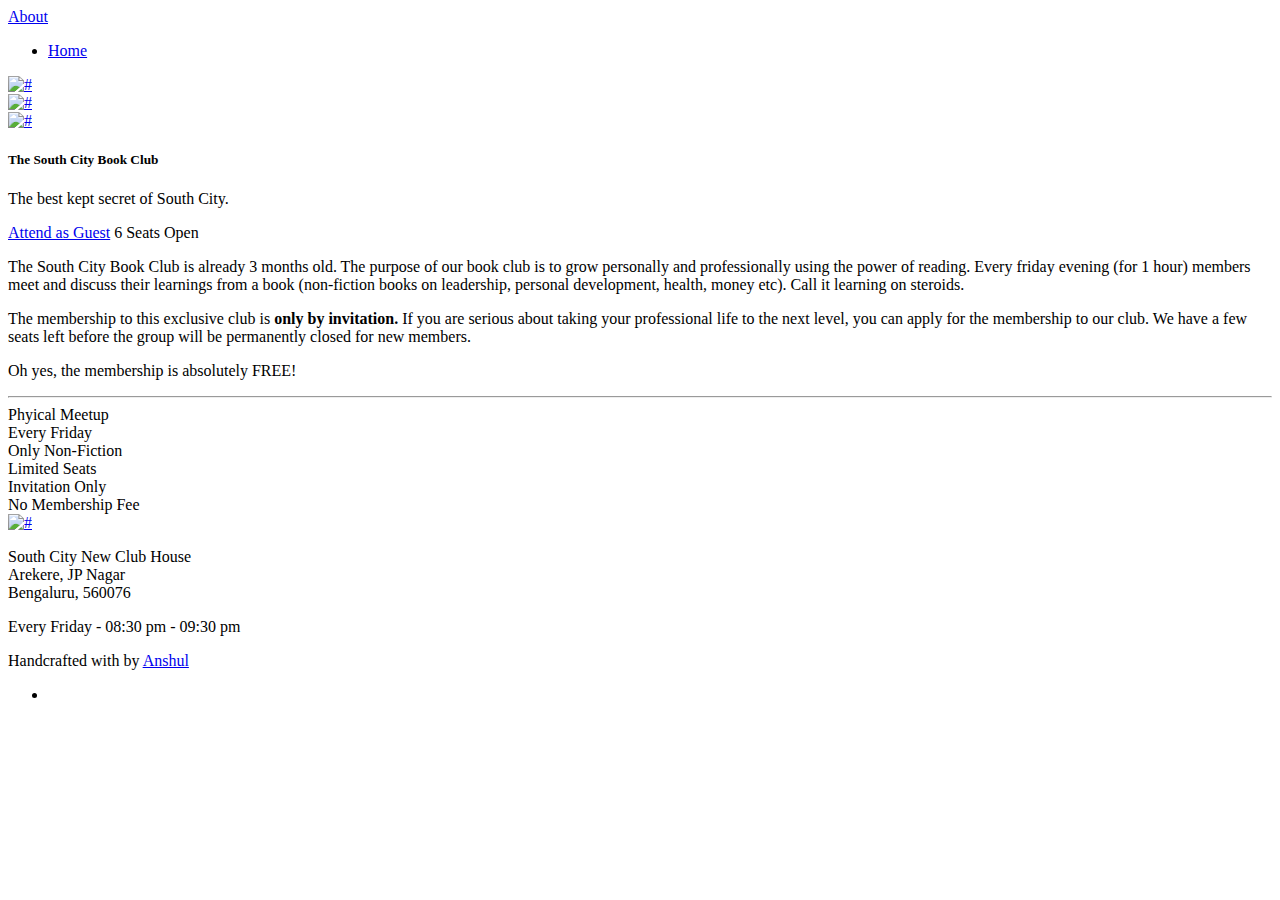
==== about.html @ a71e80b4 "added google form for guests" ====
<!DOCTYPE html>
<html lang="en">

<head>
    <!-- Required meta tags -->
    <meta charset="utf-8">
    <meta http-equiv="X-UA-Compatible" content="IE=edge">
    <meta name="viewport" content="width=device-width, initial-scale=1, shrink-to-fit=no">
    <meta name="author" content="Colorlib">
    <meta name="description" content="#">
    <meta name="keywords" content="#">
    <!-- Favicons -->
    <link rel="shortcut icon" href="#">
    <!-- Page Title -->
    <title>About South City Book Club</title>
    <!-- Bootstrap CSS -->
    <link rel="stylesheet" href="css/bootstrap.min.css">
    <!-- Google Fonts -->
    <link href="https://fonts.googleapis.com/css?family=Roboto:300,400,400i,500,700,900" rel="stylesheet">
    <!-- Simple line Icon -->
    <link rel="stylesheet" href="css/simple-line-icons.css">
    <!-- Themify Icon -->
    <link rel="stylesheet" href="css/themify-icons.css">
    <!-- Hover Effects -->
    <link rel="stylesheet" href="css/set1.css">
    <!-- Swipper Slider -->
    <link rel="stylesheet" href="css/swiper.min.css">
    <!-- Magnific Popup CSS -->
    <link rel="stylesheet" href="css/magnific-popup.css">
    <!-- Main CSS -->
    <link rel="stylesheet" href="css/style.css">

    <!-- favicon -->
    <link rel="icon" href="images/favicon.png" sizes="32x32">
	<link rel="icon" href="images/favicon.png" sizes="192x192">	
	<link rel="apple-touch-icon-precomposed" href="images/favicon.png">
	<meta name="msapplication-TileImage" content="images/favicon.pngg">
</head>

<body>
    <!--============================= HEADER =============================-->
    <div class="dark-bg sticky-top">
        <div class="container-fluid">
            <div class="row">
                <div class="col-md-12">
                    <nav class="navbar navbar-expand-lg navbar-light">
                        <a class="navbar-brand" href="index.html">About</a>
                        <!--<button class="navbar-toggler" type="button" data-toggle="collapse" data-target="#navbarNavDropdown" aria-controls="navbarNavDropdown" aria-expanded="false" aria-label="Toggle navigation">
              <span class="icon-menu"></span>
            </button>-->
                        <div class="collapse navbar-collapse justify-content-end" id="navbarNavDropdown">
                            <ul class="navbar-nav">
                                <!--<li class="nav-item dropdown">
                                    <a class="nav-link" href="#" id="navbarDropdownMenuLink" data-toggle="dropdown" aria-haspopup="true" aria-expanded="false">
                   Explore
                   <span class="icon-arrow-down"></span>
                 </a>
                                    <div class="dropdown-menu" aria-labelledby="navbarDropdownMenuLink">
                                        <a class="dropdown-item" href="#">Action</a>
                                        <a class="dropdown-item" href="#">Another action</a>
                                        <a class="dropdown-item" href="#">Something else here</a>
                                    </div>
                                </li>
                                <li class="nav-item dropdown">
                                    <a class="nav-link" href="#" id="navbarDropdownMenuLink1" data-toggle="dropdown" aria-haspopup="true" aria-expanded="false">
                  Listing
                  <span class="icon-arrow-down"></span>
                </a>
                                    <div class="dropdown-menu" aria-labelledby="navbarDropdownMenuLink">
                                        <a class="dropdown-item" href="#">Action</a>
                                        <a class="dropdown-item" href="#">Another action</a>
                                        <a class="dropdown-item" href="#">Something else here</a>
                                    </div>
                                </li>
                                <li class="nav-item dropdown">
                                    <a class="nav-link" href="#" id="navbarDropdownMenuLink2" data-toggle="dropdown" aria-haspopup="true" aria-expanded="false">
                  Pages
                  <span class="icon-arrow-down"></span>
                </a>
                                    <div class="dropdown-menu" aria-labelledby="navbarDropdownMenuLink">
                                        <a class="dropdown-item" href="#">Action</a>
                                        <a class="dropdown-item" href="#">Another action</a>
                                        <a class="dropdown-item" href="#">Something else here</a>
                                    </div>
                                </li>-->
                                <li class="nav-item active">
                                    <a class="nav-link" href="/">Home</a>
                                </li>
                                <!--<li class="nav-item">
                                    <a class="nav-link" href="#">Blog</a>
                                </li>
                                <li><a href="#" class="btn btn-outline-light top-btn"><span class="ti-plus"></span> Add Listing</a></li>-->
                            </ul>
                        </div>
                    </nav>
                </div>
            </div>
        </div>
    </div>
    <!--//END HEADER -->
    <!--============================= BOOKING =============================-->
    <div>
        <!-- Swiper -->
        <div class="swiper-container">
            <div class="swiper-wrapper">

                <div class="swiper-slide">
                    <a href="images/reserve-slide2-new.jpg" class="grid image-link">
                        <img src="images/reserve-slide2-new.jpg" class="img-fluid" alt="#">
                    </a>
                </div>
                <div class="swiper-slide">
                    <a href="images/reserve-slide1-new.jpg" class="grid image-link">
                        <img src="images/reserve-slide1-new.jpg" class="img-fluid" alt="#">
                    </a>
                </div>
                <div class="swiper-slide">
                    <a href="images/reserve-slide3-new.jpg" class="grid image-link">
                        <img src="images/reserve-slide3-new.jpg" class="img-fluid" alt="#">
                    </a>
                </div>
                <!--<div class="swiper-slide">
                    <a href="images/reserve-slide1-new.jpg" class="grid image-link">
                        <img src="images/reserve-slide1-new.jpg" class="img-fluid" alt="#">
                    </a>
                </div>
                <div class="swiper-slide">
                    <a href="images/reserve-slide2-new.jpg" class="grid image-link">
                        <img src="images/reserve-slide2-new.jpg" class="img-fluid" alt="#">
                    </a>
                </div>
                <div class="swiper-slide">
                    <a href="images/reserve-slide3-new.jpg" class="grid image-link">
                        <img src="images/reserve-slide3-new.jpg" class="img-fluid" alt="#">
                    </a>
                </div>-->
            </div>
            <!-- Add Pagination -->
            <!--<div class="swiper-pagination swiper-pagination-white"></div>-->
            <!-- Add Arrows -->
            <!--<div class="swiper-button-next swiper-button-white"></div>
            <div class="swiper-button-prev swiper-button-white"></div>-->
        </div>
    </div>
    <!--//END BOOKING -->
    <!--============================= RESERVE A SEAT =============================-->
    <section class="reserve-block">
        <div class="container">
            <div class="row">
                <div class="col-md-6">
                    <h5>The South City Book Club</h5>
                    <!--<p><span>$$$</span>$$</p>-->
                    <p class="reserve-description">The best kept secret of South City.</p>
                </div>
                <div class="col-md-6">
                    <div class="reserve-seat-block">
                        <!--<div class="reserve-rating">
                            <span>6 Seats Open</span>
                        </div>-->
                        <div class="review-btn">
                            <a href="https://goo.gl/forms/2Fnj7Vsrr6wglNco2" target="_blank" class="btn btn-outline-danger">Attend as Guest</a>
                            <span>6 Seats Open</span>
                        </div>
                        <!--<div class="reserve-btn">
                            <div class="featured-btn-wrap">
                                <a href="#" class="btn btn-danger">RESERVE A SEAT</a>
                            </div>
                        </div>-->
                    </div>
                </div>
            </div>
        </div>
    </section>
    <!--//END RESERVE A SEAT -->
    <!--============================= BOOKING DETAILS =============================-->
    <section class="light-bg booking-details_wrap">
        <div class="container">
            <div class="row">
                <div class="col-md-8 responsive-wrap">
                    <div class="booking-checkbox_wrap">
                        <div class="booking-checkbox">
                            <p>The South City Book Club is already 3 months old. The purpose of our book club is to grow personally and professionally using the power of reading. Every friday evening  (for 1 hour) members meet and discuss their learnings from a book (non-fiction books on leadership, personal development, health, money etc). Call it learning on steroids.</p>
                            <p>The membership to this exclusive club is <strong>only by invitation.</strong> If you are serious about taking your professional life to the next level, you can apply for the membership to our club. We have a few seats left before the group will be permanently closed for new members.</p>
                            <p>Oh yes, the membership is absolutely FREE!</p>
                            <hr>
                        </div>
                        <div class="row">
                            <div class="col-md-4">
                                <label class="custom-checkbox">
                        <span class="ti-check-box"></span>
                        <span class="custom-control-description">Phyical Meetup</span>
                      </label> </div>
                            <div class="col-md-4">
                                <label class="custom-checkbox">
                       <span class="ti-check-box"></span>
                       <span class="custom-control-description">Every Friday</span>
                     </label>
                            </div>
                            <div class="col-md-4">
                                <label class="custom-checkbox">
                     <span class="ti-check-box"></span>
                     <span class="custom-control-description">Only Non-Fiction  </span>
                   </label> </div>
                            <div class="col-md-4">
                                <label class="custom-checkbox">
                    <span class="ti-check-box"></span>
                    <span class="custom-control-description">Limited Seats</span>
                  </label>
                            </div>
                            <div class="col-md-4">
                                <label class="custom-checkbox">
                   <span class="ti-check-box"></span>
                   <span class="custom-control-description">Invitation Only</span>
                 </label> </div>
                            <div class="col-md-4">
                                <label class="custom-checkbox">
                  <span class="ti-check-box"></span>
                  <span class="custom-control-description">No Membership Fee</span>
                </label>
                            </div>
                        </div>
                    </div>
                    <!--<div class="booking-checkbox_wrap mt-4">
                        <h5>34 Reviews</h5>
                        <hr>
                        <div class="customer-review_wrap">
                            <div class="customer-img">
                                <img src="images/customer-img1.jpg" class="img-fluid" alt="#">
                                <p>Amanda G</p>
                                <span>35 Reviews</span>
                            </div>
                            <div class="customer-content-wrap">
                                <div class="customer-content">
                                    <div class="customer-review">
                                        <h6>Best noodles in the Newyork city</h6>
                                        <span></span>
                                        <span></span>
                                        <span></span>
                                        <span></span>
                                        <span class="round-icon-blank"></span>
                                        <p>Reviewed 2 days ago</p>
                                    </div>
                                    <div class="customer-rating">8.0</div>
                                </div>
                                <p class="customer-text">I love the noodles here but it is so rare that I get to come here. Tasty Hand-Pulled Noodles is the best type of whole in the wall restaurant. The staff are really nice, and you should be seated quickly. I usually get the
                                    hand pulled noodles in a soup. House Special #1 is amazing and the lamb noodles are also great. If you want your noodles a little chewier, get the knife cut noodles, which are also amazing. Their dumplings are great
                                    dipped in their chili sauce.
                                </p>
                                <p class="customer-text">I love how you can see into the kitchen and watch them make the noodles and you can definitely tell that this is a family run establishment. The prices are are great with one dish maybe being $9. You just have to remember
                                    to bring cash.
                                </p>
                                <ul>
                                    <li><img src="images/review-img1.jpg" class="img-fluid" alt="#"></li>
                                    <li><img src="images/review-img2.jpg" class="img-fluid" alt="#"></li>
                                    <li><img src="images/review-img3.jpg" class="img-fluid" alt="#"></li>
                                </ul>
                                <span>28 people marked this review as helpful</span>
                                <a href="#"><span class="icon-like"></span>Helpful</a>
                            </div>
                        </div>
                        <hr>
                        <div class="customer-review_wrap">
                            <div class="customer-img">
                                <img src="images/customer-img2.jpg" class="img-fluid" alt="#">
                                <p>Kevin W</p>
                                <span>17 Reviews</span>
                            </div>
                            <div class="customer-content-wrap">
                                <div class="customer-content">
                                    <div class="customer-review">
                                        <h6>A hole-in-the-wall old school shop.</h6>
                                        <span class="customer-rating-red"></span>
                                        <span class="round-icon-blank"></span>
                                        <span class="round-icon-blank"></span>
                                        <span class="round-icon-blank"></span>
                                        <span class="round-icon-blank"></span>
                                        <p>Reviewed 3 months ago</p>
                                    </div>
                                    <div class="customer-rating customer-rating-red">2.0</div>
                                </div>
                                <p class="customer-text">The dumplings were so greasy...the pan-fried shrimp noodles were the same. So much oil and grease it was difficult to eat. The shrimp noodles only come with 3 shrimp (luckily the dish itself is cheap) </p>
                                <p class="customer-text">The beef noodle soup was okay. I added black vinegar into the broth to give it some extra flavor. The soup has bok choy which I liked - it's a nice textural element. The shop itself is really unclean (which is the case
                                    in many restaurants in Chinatown) They don't wipe down the tables after customers have eaten. If you peak into the kitchen many of their supplies are on the ground which is unsettling... </p>
                                <span>10 people marked this review as helpful</span>
                                <a href="#"><span class="icon-like"></span>Helpful</a>
                            </div>
                        </div>
                    </div>-->
                </div>
                <div class="col-md-4 responsive-wrap">
                    <div class="contact-info">
                        <a href="https://goo.gl/maps/PMgw1VhuLan" target="_blank"><img src="images/map-2.png" class="img-fluid" alt="#"></a>
                        <div class="address">
                            <span class="icon-location-pin"></span>
                            <p>South City New Club House<br> Arekere, JP Nagar<br> Bengaluru, 560076</p>
                        </div>
                        <!--<div class="address">
                            <span class="icon-screen-smartphone"></span>
                            <p> +44 20 7336 8898</p>
                        </div>
                        <div class="address">
                            <span class="icon-link"></span>
                            <p>https://burgerandlobster.com</p>
                        </div>-->
                        <div class="address">
                            <span class="icon-clock"></span>
                            <p>Every Friday - 08:30 pm - 09:30 pm <br>
                                <!--<span class="open-now">OPEN NOW</span></p>-->
                        </div>
                        <!--<a href="#" class="btn btn-outline-danger btn-contact">SEND A MESSAGE</a>-->
                    </div>
                    <!--<div class="follow">
                        <div class="follow-img">
                            <img src="images/follow-img.jpg" class="img-fluid" alt="#">
                            <h6>Christine Evans</h6>
                            <span>New York</span>
                        </div>
                        <ul class="social-counts">
                            <li>
                                <h6>26</h6>
                                <span>Listings</span>
                            </li>
                            <li>
                                <h6>326</h6>
                                <span>Followers</span>
                            </li>
                            <li>
                                <h6>12</h6>
                                <span>Followers</span>
                            </li>
                        </ul>
                        <a href="#">FOLLOW</a>
                    </div>-->
                </div>
            </div>
        </div>
    </section>
    <!--//END BOOKING DETAILS -->
    <!--============================= FOOTER =============================-->
    <footer class="main-block dark-bg">
        <div class="container">
            <div class="row">
                <div class="col-md-12">
                    <div class="copyright">
                        <!-- Link back to Colorlib can't be removed. Template is licensed under CC BY 3.0. -->
                        <!--<p>Copyright &copy; 2018 Listing. All rights reserved | This template is made with <i class="ti-heart" aria-hidden="true"></i> by <a href="https://colorlib.com" target="_blank">Colorlib</a></p>-->
                        <p>Handcrafted with <i class="ti-heart" style="color: #FF0063;" aria-hidden="true"></i> by <a href="https://www.linkedin.com/in/anshulkhare/" target="_blank">Anshul</a></p>
                        <!-- Link back to Colorlib can't be removed. Template is licensed under CC BY 3.0. -->
                        <ul>
                            <!--<li><a href="#"><span class="ti-facebook"></span></a></li>-->
                            <li><a href="https://twitter.com/anshul81"><span class="ti-twitter-alt"></span></a></li>
                            <!--<li><a href="#"><span class="ti-instagram"></span></a></li>-->
                        </ul>
                    </div>
                </div>
            </div>
        </div>
    </footer>
    <!--//END FOOTER -->




    <!-- jQuery, Bootstrap JS. -->
    <!-- jQuery first, then Popper.js, then Bootstrap JS -->
    <script src="js/jquery-3.2.1.min.js"></script>
    <script src="js/popper.min.js"></script>
    <script src="js/bootstrap.min.js"></script>
    <!-- Magnific popup JS -->
    <script src="js/jquery.magnific-popup.js"></script>
    <!-- Swipper Slider JS -->
    <script src="js/swiper.min.js"></script>
    <script>
        var swiper = new Swiper('.swiper-container', {
            slidesPerView: 3,
            slidesPerGroup: 3,
            loop: true,
            loopFillGroupWithBlank: true,
            pagination: {
                el: '.swiper-pagination',
                clickable: true,
            },
            navigation: {
                nextEl: '.swiper-button-next',
                prevEl: '.swiper-button-prev',
            },
        });
    </script>
    <script>
        if ($('.image-link').length) {
            $('.image-link').magnificPopup({
                type: 'image',
                gallery: {
                    enabled: true
                }
            });
        }
        if ($('.image-link2').length) {
            $('.image-link2').magnificPopup({
                type: 'image',
                gallery: {
                    enabled: true
                }
            });
        }
    </script>
</body>

</html>
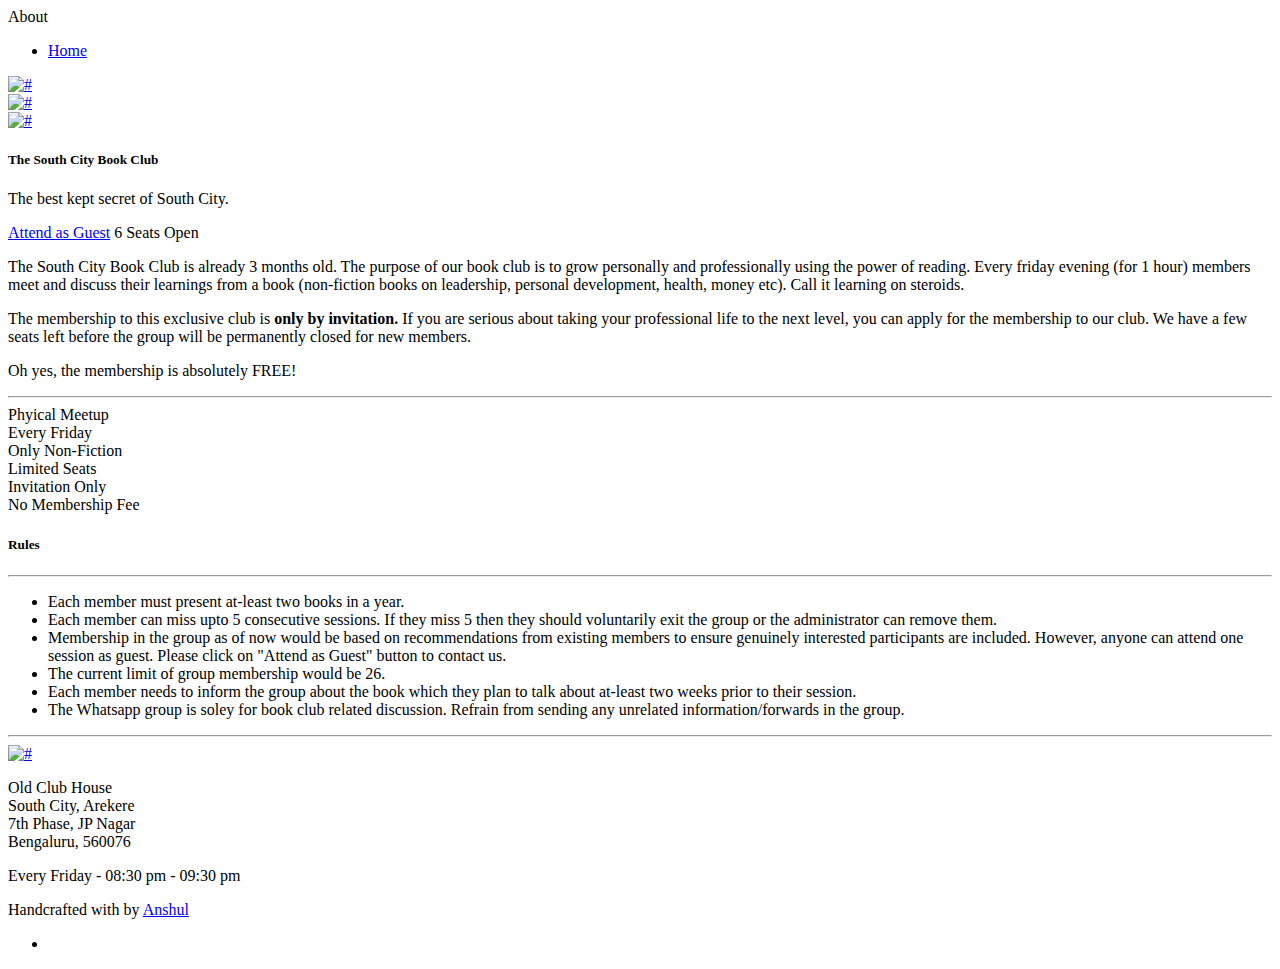
==== commit 1239c795: "added rules" ====
--- a/about.html
+++ b/about.html
@@ -44,7 +44,7 @@
             <div class="row">
                 <div class="col-md-12">
                     <nav class="navbar navbar-expand-lg navbar-light">
-                        <a class="navbar-brand" href="index.html">About</a>
+                        About
                         <!--<button class="navbar-toggler" type="button" data-toggle="collapse" data-target="#navbarNavDropdown" aria-controls="navbarNavDropdown" aria-expanded="false" aria-label="Toggle navigation">
               <span class="icon-menu"></span>
             </button>-->
@@ -83,7 +83,7 @@
                                         <a class="dropdown-item" href="#">Something else here</a>
                                     </div>
                                 </li>-->
-                                <li class="nav-item active">
+                                <li class="nav-item">
                                     <a class="nav-link" href="/">Home</a>
                                 </li>
                                 <!--<li class="nav-item">
@@ -199,7 +199,7 @@
                             <div class="col-md-4">
                                 <label class="custom-checkbox">
                      <span class="ti-check-box"></span>
-                     <span class="custom-control-description">Only Non-Fiction  </span>
+                     <span class="custom-control-description">Only Non-Fiction</span>
                    </label> </div>
                             <div class="col-md-4">
                                 <label class="custom-checkbox">
@@ -220,6 +220,36 @@
                             </div>
                         </div>
                     </div>
+
+<div class="booking-checkbox_wrap">
+                        <h5>Rules</h5>
+                        <hr>
+                        <div class="booking-checkbox">
+                            <ul>
+                                <li>
+                                    Each member must present at-least two books in a year.
+                                </li>
+                                <li>
+                                    Each member can miss upto 5 consecutive sessions. If they miss 5 then they should voluntarily exit the group or the administrator can remove them.
+                                </li>
+                                <li>
+                                    Membership in the group as of now would be based on recommendations from existing members to ensure genuinely interested participants are included. However, anyone can attend one session as guest. Please click on "Attend as Guest" button to contact us.
+                                </li>
+                                <li>
+                                    The current limit of group membership would be 26.
+                                </li>
+                                <li>
+                                    Each member needs to inform the group about the book which they plan to talk about at-least two weeks prior to their session.
+                                </li>
+                                <li>
+                                    The Whatsapp group is soley for book club related discussion. Refrain from sending any unrelated information/forwards in the group.
+                                </li>                                
+                            </ul>
+                            
+                            <hr>
+                        </div>                        
+                    </div>
+
                     <!--<div class="booking-checkbox_wrap mt-4">
                         <h5>34 Reviews</h5>
                         <hr>
@@ -286,13 +316,14 @@
                             </div>
                         </div>
                     </div>-->
+                    
                 </div>
                 <div class="col-md-4 responsive-wrap">
                     <div class="contact-info">
                         <a href="https://goo.gl/maps/PMgw1VhuLan" target="_blank"><img src="images/map-2.png" class="img-fluid" alt="#"></a>
                         <div class="address">
                             <span class="icon-location-pin"></span>
-                            <p>South City New Club House<br> Arekere, JP Nagar<br> Bengaluru, 560076</p>
+                            <p>Old Club House<br> South City, Arekere<br>7th Phase, JP Nagar<br> Bengaluru, 560076</p>
                         </div>
                         <!--<div class="address">
                             <span class="icon-screen-smartphone"></span>
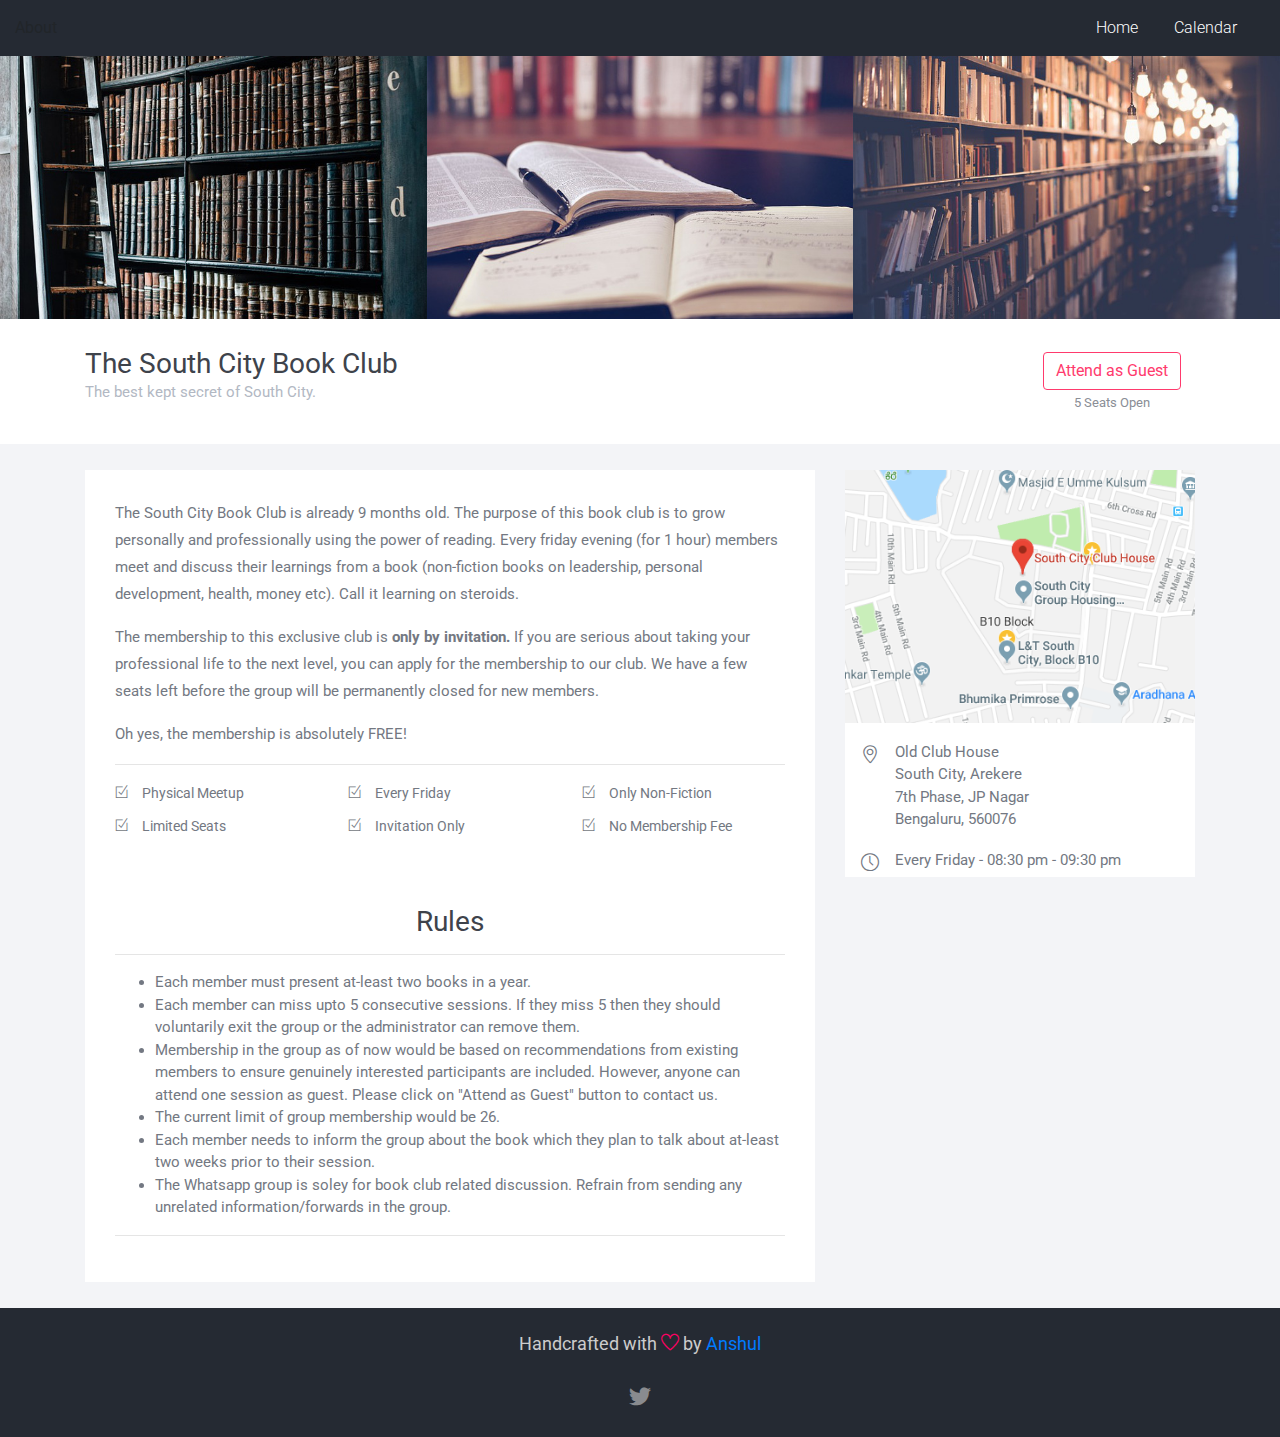
==== commit 877ee430: "Merge branch 'gh-pages'" ====
--- a/about.html
+++ b/about.html
@@ -7,8 +7,8 @@
     <meta http-equiv="X-UA-Compatible" content="IE=edge">
     <meta name="viewport" content="width=device-width, initial-scale=1, shrink-to-fit=no">
     <meta name="author" content="Colorlib">
-    <meta name="description" content="#">
-    <meta name="keywords" content="#">
+    <meta name="description" content="An exclusive book club aimed to grow personally and professionally using the power of reading. Every week the members meet for 1 hour to discuss their learnings from a book (non-fiction).">
+    <meta name="keywords" content="book club, south city, Bangalore, learning">
     <!-- Favicons -->
     <link rel="shortcut icon" href="#">
     <!-- Page Title -->
@@ -86,6 +86,9 @@
                                 <li class="nav-item">
                                     <a class="nav-link" href="/">Home</a>
                                 </li>
+                                <li class="nav-item">
+                                    <a class="nav-link" href="/calendar.html">Calendar</a>
+                                </li>
                                 <!--<li class="nav-item">
                                     <a class="nav-link" href="#">Blog</a>
                                 </li>
@@ -158,8 +161,8 @@
                             <span>6 Seats Open</span>
                         </div>-->
                         <div class="review-btn">
-                            <a href="https://goo.gl/forms/2Fnj7Vsrr6wglNco2" target="_blank" class="btn btn-outline-danger">Attend as Guest</a>
-                            <span>6 Seats Open</span>
+                            <a href="http://bit.ly/30o1fxt" target="_blank" class="btn btn-outline-danger">Attend as Guest</a>
+                            <span>5 Seats Open</span>
                         </div>
                         <!--<div class="reserve-btn">
                             <div class="featured-btn-wrap">
@@ -179,7 +182,7 @@
                 <div class="col-md-8 responsive-wrap">
                     <div class="booking-checkbox_wrap">
                         <div class="booking-checkbox">
-                            <p>The South City Book Club is already 3 months old. The purpose of our book club is to grow personally and professionally using the power of reading. Every friday evening  (for 1 hour) members meet and discuss their learnings from a book (non-fiction books on leadership, personal development, health, money etc). Call it learning on steroids.</p>
+                            <p>The South City Book Club is already 9 months old. The purpose of this book club is to grow personally and professionally using the power of reading. Every friday evening  (for 1 hour) members meet and discuss their learnings from a book (non-fiction books on leadership, personal development, health, money etc). Call it learning on steroids.</p>
                             <p>The membership to this exclusive club is <strong>only by invitation.</strong> If you are serious about taking your professional life to the next level, you can apply for the membership to our club. We have a few seats left before the group will be permanently closed for new members.</p>
                             <p>Oh yes, the membership is absolutely FREE!</p>
                             <hr>
@@ -188,7 +191,7 @@
                             <div class="col-md-4">
                                 <label class="custom-checkbox">
                         <span class="ti-check-box"></span>
-                        <span class="custom-control-description">Phyical Meetup</span>
+                        <span class="custom-control-description">Physical Meetup</span>
                       </label> </div>
                             <div class="col-md-4">
                                 <label class="custom-checkbox">
--- a/css/simple-line-icons.css
+++ b/css/simple-line-icons.css
@@ -0,0 +1,778 @@
+@font-face {
+  font-family: 'simple-line-icons';
+  src: url('../fonts/Simple-Line-Icons.eot?v=2.4.0');
+  src: url('../fonts/Simple-Line-Icons.eot?v=2.4.0#iefix') format('embedded-opentype'), url('../fonts/Simple-Line-Icons.woff2?v=2.4.0') format('woff2'), url('../fonts/Simple-Line-Icons.ttf?v=2.4.0') format('truetype'), url('../fonts/Simple-Line-Icons.woff?v=2.4.0') format('woff'), url('../fonts/Simple-Line-Icons.svg?v=2.4.0#simple-line-icons') format('svg');
+  font-weight: normal;
+  font-style: normal;
+}
+/*
+ Use the following CSS code if you want to have a class per icon.
+ Instead of a list of all class selectors, you can use the generic [class*="icon-"] selector, but it's slower:
+*/
+.icon-user,
+.icon-people,
+.icon-user-female,
+.icon-user-follow,
+.icon-user-following,
+.icon-user-unfollow,
+.icon-login,
+.icon-logout,
+.icon-emotsmile,
+.icon-phone,
+.icon-call-end,
+.icon-call-in,
+.icon-call-out,
+.icon-map,
+.icon-location-pin,
+.icon-direction,
+.icon-directions,
+.icon-compass,
+.icon-layers,
+.icon-menu,
+.icon-list,
+.icon-options-vertical,
+.icon-options,
+.icon-arrow-down,
+.icon-arrow-left,
+.icon-arrow-right,
+.icon-arrow-up,
+.icon-arrow-up-circle,
+.icon-arrow-left-circle,
+.icon-arrow-right-circle,
+.icon-arrow-down-circle,
+.icon-check,
+.icon-clock,
+.icon-plus,
+.icon-minus,
+.icon-close,
+.icon-event,
+.icon-exclamation,
+.icon-organization,
+.icon-trophy,
+.icon-screen-smartphone,
+.icon-screen-desktop,
+.icon-plane,
+.icon-notebook,
+.icon-mustache,
+.icon-mouse,
+.icon-magnet,
+.icon-energy,
+.icon-disc,
+.icon-cursor,
+.icon-cursor-move,
+.icon-crop,
+.icon-chemistry,
+.icon-speedometer,
+.icon-shield,
+.icon-screen-tablet,
+.icon-magic-wand,
+.icon-hourglass,
+.icon-graduation,
+.icon-ghost,
+.icon-game-controller,
+.icon-fire,
+.icon-eyeglass,
+.icon-envelope-open,
+.icon-envelope-letter,
+.icon-bell,
+.icon-badge,
+.icon-anchor,
+.icon-wallet,
+.icon-vector,
+.icon-speech,
+.icon-puzzle,
+.icon-printer,
+.icon-present,
+.icon-playlist,
+.icon-pin,
+.icon-picture,
+.icon-handbag,
+.icon-globe-alt,
+.icon-globe,
+.icon-folder-alt,
+.icon-folder,
+.icon-film,
+.icon-feed,
+.icon-drop,
+.icon-drawer,
+.icon-docs,
+.icon-doc,
+.icon-diamond,
+.icon-cup,
+.icon-calculator,
+.icon-bubbles,
+.icon-briefcase,
+.icon-book-open,
+.icon-basket-loaded,
+.icon-basket,
+.icon-bag,
+.icon-action-undo,
+.icon-action-redo,
+.icon-wrench,
+.icon-umbrella,
+.icon-trash,
+.icon-tag,
+.icon-support,
+.icon-frame,
+.icon-size-fullscreen,
+.icon-size-actual,
+.icon-shuffle,
+.icon-share-alt,
+.icon-share,
+.icon-rocket,
+.icon-question,
+.icon-pie-chart,
+.icon-pencil,
+.icon-note,
+.icon-loop,
+.icon-home,
+.icon-grid,
+.icon-graph,
+.icon-microphone,
+.icon-music-tone-alt,
+.icon-music-tone,
+.icon-earphones-alt,
+.icon-earphones,
+.icon-equalizer,
+.icon-like,
+.icon-dislike,
+.icon-control-start,
+.icon-control-rewind,
+.icon-control-play,
+.icon-control-pause,
+.icon-control-forward,
+.icon-control-end,
+.icon-volume-1,
+.icon-volume-2,
+.icon-volume-off,
+.icon-calendar,
+.icon-bulb,
+.icon-chart,
+.icon-ban,
+.icon-bubble,
+.icon-camrecorder,
+.icon-camera,
+.icon-cloud-download,
+.icon-cloud-upload,
+.icon-envelope,
+.icon-eye,
+.icon-flag,
+.icon-heart,
+.icon-info,
+.icon-key,
+.icon-link,
+.icon-lock,
+.icon-lock-open,
+.icon-magnifier,
+.icon-magnifier-add,
+.icon-magnifier-remove,
+.icon-paper-clip,
+.icon-paper-plane,
+.icon-power,
+.icon-refresh,
+.icon-reload,
+.icon-settings,
+.icon-star,
+.icon-symbol-female,
+.icon-symbol-male,
+.icon-target,
+.icon-credit-card,
+.icon-paypal,
+.icon-social-tumblr,
+.icon-social-twitter,
+.icon-social-facebook,
+.icon-social-instagram,
+.icon-social-linkedin,
+.icon-social-pinterest,
+.icon-social-github,
+.icon-social-google,
+.icon-social-reddit,
+.icon-social-skype,
+.icon-social-dribbble,
+.icon-social-behance,
+.icon-social-foursqare,
+.icon-social-soundcloud,
+.icon-social-spotify,
+.icon-social-stumbleupon,
+.icon-social-youtube,
+.icon-social-dropbox,
+.icon-social-vkontakte,
+.icon-social-steam {
+  font-family: 'simple-line-icons';
+  speak: none;
+  font-style: normal;
+  font-weight: normal;
+  font-variant: normal;
+  text-transform: none;
+  line-height: 1;
+  /* Better Font Rendering =========== */
+  -webkit-font-smoothing: antialiased;
+  -moz-osx-font-smoothing: grayscale;
+}
+.icon-user:before {
+  content: "\e005";
+}
+.icon-people:before {
+  content: "\e001";
+}
+.icon-user-female:before {
+  content: "\e000";
+}
+.icon-user-follow:before {
+  content: "\e002";
+}
+.icon-user-following:before {
+  content: "\e003";
+}
+.icon-user-unfollow:before {
+  content: "\e004";
+}
+.icon-login:before {
+  content: "\e066";
+}
+.icon-logout:before {
+  content: "\e065";
+}
+.icon-emotsmile:before {
+  content: "\e021";
+}
+.icon-phone:before {
+  content: "\e600";
+}
+.icon-call-end:before {
+  content: "\e048";
+}
+.icon-call-in:before {
+  content: "\e047";
+}
+.icon-call-out:before {
+  content: "\e046";
+}
+.icon-map:before {
+  content: "\e033";
+}
+.icon-location-pin:before {
+  content: "\e096";
+}
+.icon-direction:before {
+  content: "\e042";
+}
+.icon-directions:before {
+  content: "\e041";
+}
+.icon-compass:before {
+  content: "\e045";
+}
+.icon-layers:before {
+  content: "\e034";
+}
+.icon-menu:before {
+  content: "\e601";
+}
+.icon-list:before {
+  content: "\e067";
+}
+.icon-options-vertical:before {
+  content: "\e602";
+}
+.icon-options:before {
+  content: "\e603";
+}
+.icon-arrow-down:before {
+  content: "\e604";
+}
+.icon-arrow-left:before {
+  content: "\e605";
+}
+.icon-arrow-right:before {
+  content: "\e606";
+}
+.icon-arrow-up:before {
+  content: "\e607";
+}
+.icon-arrow-up-circle:before {
+  content: "\e078";
+}
+.icon-arrow-left-circle:before {
+  content: "\e07a";
+}
+.icon-arrow-right-circle:before {
+  content: "\e079";
+}
+.icon-arrow-down-circle:before {
+  content: "\e07b";
+}
+.icon-check:before {
+  content: "\e080";
+}
+.icon-clock:before {
+  content: "\e081";
+}
+.icon-plus:before {
+  content: "\e095";
+}
+.icon-minus:before {
+  content: "\e615";
+}
+.icon-close:before {
+  content: "\e082";
+}
+.icon-event:before {
+  content: "\e619";
+}
+.icon-exclamation:before {
+  content: "\e617";
+}
+.icon-organization:before {
+  content: "\e616";
+}
+.icon-trophy:before {
+  content: "\e006";
+}
+.icon-screen-smartphone:before {
+  content: "\e010";
+}
+.icon-screen-desktop:before {
+  content: "\e011";
+}
+.icon-plane:before {
+  content: "\e012";
+}
+.icon-notebook:before {
+  content: "\e013";
+}
+.icon-mustache:before {
+  content: "\e014";
+}
+.icon-mouse:before {
+  content: "\e015";
+}
+.icon-magnet:before {
+  content: "\e016";
+}
+.icon-energy:before {
+  content: "\e020";
+}
+.icon-disc:before {
+  content: "\e022";
+}
+.icon-cursor:before {
+  content: "\e06e";
+}
+.icon-cursor-move:before {
+  content: "\e023";
+}
+.icon-crop:before {
+  content: "\e024";
+}
+.icon-chemistry:before {
+  content: "\e026";
+}
+.icon-speedometer:before {
+  content: "\e007";
+}
+.icon-shield:before {
+  content: "\e00e";
+}
+.icon-screen-tablet:before {
+  content: "\e00f";
+}
+.icon-magic-wand:before {
+  content: "\e017";
+}
+.icon-hourglass:before {
+  content: "\e018";
+}
+.icon-graduation:before {
+  content: "\e019";
+}
+.icon-ghost:before {
+  content: "\e01a";
+}
+.icon-game-controller:before {
+  content: "\e01b";
+}
+.icon-fire:before {
+  content: "\e01c";
+}
+.icon-eyeglass:before {
+  content: "\e01d";
+}
+.icon-envelope-open:before {
+  content: "\e01e";
+}
+.icon-envelope-letter:before {
+  content: "\e01f";
+}
+.icon-bell:before {
+  content: "\e027";
+}
+.icon-badge:before {
+  content: "\e028";
+}
+.icon-anchor:before {
+  content: "\e029";
+}
+.icon-wallet:before {
+  content: "\e02a";
+}
+.icon-vector:before {
+  content: "\e02b";
+}
+.icon-speech:before {
+  content: "\e02c";
+}
+.icon-puzzle:before {
+  content: "\e02d";
+}
+.icon-printer:before {
+  content: "\e02e";
+}
+.icon-present:before {
+  content: "\e02f";
+}
+.icon-playlist:before {
+  content: "\e030";
+}
+.icon-pin:before {
+  content: "\e031";
+}
+.icon-picture:before {
+  content: "\e032";
+}
+.icon-handbag:before {
+  content: "\e035";
+}
+.icon-globe-alt:before {
+  content: "\e036";
+}
+.icon-globe:before {
+  content: "\e037";
+}
+.icon-folder-alt:before {
+  content: "\e039";
+}
+.icon-folder:before {
+  content: "\e089";
+}
+.icon-film:before {
+  content: "\e03a";
+}
+.icon-feed:before {
+  content: "\e03b";
+}
+.icon-drop:before {
+  content: "\e03e";
+}
+.icon-drawer:before {
+  content: "\e03f";
+}
+.icon-docs:before {
+  content: "\e040";
+}
+.icon-doc:before {
+  content: "\e085";
+}
+.icon-diamond:before {
+  content: "\e043";
+}
+.icon-cup:before {
+  content: "\e044";
+}
+.icon-calculator:before {
+  content: "\e049";
+}
+.icon-bubbles:before {
+  content: "\e04a";
+}
+.icon-briefcase:before {
+  content: "\e04b";
+}
+.icon-book-open:before {
+  content: "\e04c";
+}
+.icon-basket-loaded:before {
+  content: "\e04d";
+}
+.icon-basket:before {
+  content: "\e04e";
+}
+.icon-bag:before {
+  content: "\e04f";
+}
+.icon-action-undo:before {
+  content: "\e050";
+}
+.icon-action-redo:before {
+  content: "\e051";
+}
+.icon-wrench:before {
+  content: "\e052";
+}
+.icon-umbrella:before {
+  content: "\e053";
+}
+.icon-trash:before {
+  content: "\e054";
+}
+.icon-tag:before {
+  content: "\e055";
+}
+.icon-support:before {
+  content: "\e056";
+}
+.icon-frame:before {
+  content: "\e038";
+}
+.icon-size-fullscreen:before {
+  content: "\e057";
+}
+.icon-size-actual:before {
+  content: "\e058";
+}
+.icon-shuffle:before {
+  content: "\e059";
+}
+.icon-share-alt:before {
+  content: "\e05a";
+}
+.icon-share:before {
+  content: "\e05b";
+}
+.icon-rocket:before {
+  content: "\e05c";
+}
+.icon-question:before {
+  content: "\e05d";
+}
+.icon-pie-chart:before {
+  content: "\e05e";
+}
+.icon-pencil:before {
+  content: "\e05f";
+}
+.icon-note:before {
+  content: "\e060";
+}
+.icon-loop:before {
+  content: "\e064";
+}
+.icon-home:before {
+  content: "\e069";
+}
+.icon-grid:before {
+  content: "\e06a";
+}
+.icon-graph:before {
+  content: "\e06b";
+}
+.icon-microphone:before {
+  content: "\e063";
+}
+.icon-music-tone-alt:before {
+  content: "\e061";
+}
+.icon-music-tone:before {
+  content: "\e062";
+}
+.icon-earphones-alt:before {
+  content: "\e03c";
+}
+.icon-earphones:before {
+  content: "\e03d";
+}
+.icon-equalizer:before {
+  content: "\e06c";
+}
+.icon-like:before {
+  content: "\e068";
+}
+.icon-dislike:before {
+  content: "\e06d";
+}
+.icon-control-start:before {
+  content: "\e06f";
+}
+.icon-control-rewind:before {
+  content: "\e070";
+}
+.icon-control-play:before {
+  content: "\e071";
+}
+.icon-control-pause:before {
+  content: "\e072";
+}
+.icon-control-forward:before {
+  content: "\e073";
+}
+.icon-control-end:before {
+  content: "\e074";
+}
+.icon-volume-1:before {
+  content: "\e09f";
+}
+.icon-volume-2:before {
+  content: "\e0a0";
+}
+.icon-volume-off:before {
+  content: "\e0a1";
+}
+.icon-calendar:before {
+  content: "\e075";
+}
+.icon-bulb:before {
+  content: "\e076";
+}
+.icon-chart:before {
+  content: "\e077";
+}
+.icon-ban:before {
+  content: "\e07c";
+}
+.icon-bubble:before {
+  content: "\e07d";
+}
+.icon-camrecorder:before {
+  content: "\e07e";
+}
+.icon-camera:before {
+  content: "\e07f";
+}
+.icon-cloud-download:before {
+  content: "\e083";
+}
+.icon-cloud-upload:before {
+  content: "\e084";
+}
+.icon-envelope:before {
+  content: "\e086";
+}
+.icon-eye:before {
+  content: "\e087";
+}
+.icon-flag:before {
+  content: "\e088";
+}
+.icon-heart:before {
+  content: "\e08a";
+}
+.icon-info:before {
+  content: "\e08b";
+}
+.icon-key:before {
+  content: "\e08c";
+}
+.icon-link:before {
+  content: "\e08d";
+}
+.icon-lock:before {
+  content: "\e08e";
+}
+.icon-lock-open:before {
+  content: "\e08f";
+}
+.icon-magnifier:before {
+  content: "\e090";
+}
+.icon-magnifier-add:before {
+  content: "\e091";
+}
+.icon-magnifier-remove:before {
+  content: "\e092";
+}
+.icon-paper-clip:before {
+  content: "\e093";
+}
+.icon-paper-plane:before {
+  content: "\e094";
+}
+.icon-power:before {
+  content: "\e097";
+}
+.icon-refresh:before {
+  content: "\e098";
+}
+.icon-reload:before {
+  content: "\e099";
+}
+.icon-settings:before {
+  content: "\e09a";
+}
+.icon-star:before {
+  content: "\e09b";
+}
+.icon-symbol-female:before {
+  content: "\e09c";
+}
+.icon-symbol-male:before {
+  content: "\e09d";
+}
+.icon-target:before {
+  content: "\e09e";
+}
+.icon-credit-card:before {
+  content: "\e025";
+}
+.icon-paypal:before {
+  content: "\e608";
+}
+.icon-social-tumblr:before {
+  content: "\e00a";
+}
+.icon-social-twitter:before {
+  content: "\e009";
+}
+.icon-social-facebook:before {
+  content: "\e00b";
+}
+.icon-social-instagram:before {
+  content: "\e609";
+}
+.icon-social-linkedin:before {
+  content: "\e60a";
+}
+.icon-social-pinterest:before {
+  content: "\e60b";
+}
+.icon-social-github:before {
+  content: "\e60c";
+}
+.icon-social-google:before {
+  content: "\e60d";
+}
+.icon-social-reddit:before {
+  content: "\e60e";
+}
+.icon-social-skype:before {
+  content: "\e60f";
+}
+.icon-social-dribbble:before {
+  content: "\e00d";
+}
+.icon-social-behance:before {
+  content: "\e610";
+}
+.icon-social-foursqare:before {
+  content: "\e611";
+}
+.icon-social-soundcloud:before {
+  content: "\e612";
+}
+.icon-social-spotify:before {
+  content: "\e613";
+}
+.icon-social-stumbleupon:before {
+  content: "\e614";
+}
+.icon-social-youtube:before {
+  content: "\e008";
+}
+.icon-social-dropbox:before {
+  content: "\e00c";
+}
+.icon-social-vkontakte:before {
+  content: "\e618";
+}
+.icon-social-steam:before {
+  content: "\e620";
+}
--- a/css/themify-icons.css
+++ b/css/themify-icons.css
@@ -0,0 +1,1081 @@
+@font-face {
+	font-family: 'themify';
+	src:url('../fonts/themify.eot?-fvbane');
+	src:url('../fonts/themify.eot?#iefix-fvbane') format('embedded-opentype'),
+	url('../fonts/themify.woff?-fvbane') format('woff'),
+	url('../fonts/themify.ttf?-fvbane') format('truetype'),
+	url('../fonts/themify.svg?-fvbane#themify') format('svg');
+	font-weight: normal;
+	font-style: normal;
+}
+
+[class^="ti-"], [class*=" ti-"] {
+	font-family: 'themify';
+	speak: none;
+	font-style: normal;
+	font-weight: normal;
+	font-variant: normal;
+	text-transform: none;
+	line-height: 1;
+
+	/* Better Font Rendering =========== */
+	-webkit-font-smoothing: antialiased;
+	-moz-osx-font-smoothing: grayscale;
+}
+
+.ti-wand:before {
+	content: "\e600";
+}
+.ti-volume:before {
+	content: "\e601";
+}
+.ti-user:before {
+	content: "\e602";
+}
+.ti-unlock:before {
+	content: "\e603";
+}
+.ti-unlink:before {
+	content: "\e604";
+}
+.ti-trash:before {
+	content: "\e605";
+}
+.ti-thought:before {
+	content: "\e606";
+}
+.ti-target:before {
+	content: "\e607";
+}
+.ti-tag:before {
+	content: "\e608";
+}
+.ti-tablet:before {
+	content: "\e609";
+}
+.ti-star:before {
+	content: "\e60a";
+}
+.ti-spray:before {
+	content: "\e60b";
+}
+.ti-signal:before {
+	content: "\e60c";
+}
+.ti-shopping-cart:before {
+	content: "\e60d";
+}
+.ti-shopping-cart-full:before {
+	content: "\e60e";
+}
+.ti-settings:before {
+	content: "\e60f";
+}
+.ti-search:before {
+	content: "\e610";
+}
+.ti-zoom-in:before {
+	content: "\e611";
+}
+.ti-zoom-out:before {
+	content: "\e612";
+}
+.ti-cut:before {
+	content: "\e613";
+}
+.ti-ruler:before {
+	content: "\e614";
+}
+.ti-ruler-pencil:before {
+	content: "\e615";
+}
+.ti-ruler-alt:before {
+	content: "\e616";
+}
+.ti-bookmark:before {
+	content: "\e617";
+}
+.ti-bookmark-alt:before {
+	content: "\e618";
+}
+.ti-reload:before {
+	content: "\e619";
+}
+.ti-plus:before {
+	content: "\e61a";
+}
+.ti-pin:before {
+	content: "\e61b";
+}
+.ti-pencil:before {
+	content: "\e61c";
+}
+.ti-pencil-alt:before {
+	content: "\e61d";
+}
+.ti-paint-roller:before {
+	content: "\e61e";
+}
+.ti-paint-bucket:before {
+	content: "\e61f";
+}
+.ti-na:before {
+	content: "\e620";
+}
+.ti-mobile:before {
+	content: "\e621";
+}
+.ti-minus:before {
+	content: "\e622";
+}
+.ti-medall:before {
+	content: "\e623";
+}
+.ti-medall-alt:before {
+	content: "\e624";
+}
+.ti-marker:before {
+	content: "\e625";
+}
+.ti-marker-alt:before {
+	content: "\e626";
+}
+.ti-arrow-up:before {
+	content: "\e627";
+}
+.ti-arrow-right:before {
+	content: "\e628";
+}
+.ti-arrow-left:before {
+	content: "\e629";
+}
+.ti-arrow-down:before {
+	content: "\e62a";
+}
+.ti-lock:before {
+	content: "\e62b";
+}
+.ti-location-arrow:before {
+	content: "\e62c";
+}
+.ti-link:before {
+	content: "\e62d";
+}
+.ti-layout:before {
+	content: "\e62e";
+}
+.ti-layers:before {
+	content: "\e62f";
+}
+.ti-layers-alt:before {
+	content: "\e630";
+}
+.ti-key:before {
+	content: "\e631";
+}
+.ti-import:before {
+	content: "\e632";
+}
+.ti-image:before {
+	content: "\e633";
+}
+.ti-heart:before {
+	content: "\e634";
+}
+.ti-heart-broken:before {
+	content: "\e635";
+}
+.ti-hand-stop:before {
+	content: "\e636";
+}
+.ti-hand-open:before {
+	content: "\e637";
+}
+.ti-hand-drag:before {
+	content: "\e638";
+}
+.ti-folder:before {
+	content: "\e639";
+}
+.ti-flag:before {
+	content: "\e63a";
+}
+.ti-flag-alt:before {
+	content: "\e63b";
+}
+.ti-flag-alt-2:before {
+	content: "\e63c";
+}
+.ti-eye:before {
+	content: "\e63d";
+}
+.ti-export:before {
+	content: "\e63e";
+}
+.ti-exchange-vertical:before {
+	content: "\e63f";
+}
+.ti-desktop:before {
+	content: "\e640";
+}
+.ti-cup:before {
+	content: "\e641";
+}
+.ti-crown:before {
+	content: "\e642";
+}
+.ti-comments:before {
+	content: "\e643";
+}
+.ti-comment:before {
+	content: "\e644";
+}
+.ti-comment-alt:before {
+	content: "\e645";
+}
+.ti-close:before {
+	content: "\e646";
+}
+.ti-clip:before {
+	content: "\e647";
+}
+.ti-angle-up:before {
+	content: "\e648";
+}
+.ti-angle-right:before {
+	content: "\e649";
+}
+.ti-angle-left:before {
+	content: "\e64a";
+}
+.ti-angle-down:before {
+	content: "\e64b";
+}
+.ti-check:before {
+	content: "\e64c";
+}
+.ti-check-box:before {
+	content: "\e64d";
+}
+.ti-camera:before {
+	content: "\e64e";
+}
+.ti-announcement:before {
+	content: "\e64f";
+}
+.ti-brush:before {
+	content: "\e650";
+}
+.ti-briefcase:before {
+	content: "\e651";
+}
+.ti-bolt:before {
+	content: "\e652";
+}
+.ti-bolt-alt:before {
+	content: "\e653";
+}
+.ti-blackboard:before {
+	content: "\e654";
+}
+.ti-bag:before {
+	content: "\e655";
+}
+.ti-move:before {
+	content: "\e656";
+}
+.ti-arrows-vertical:before {
+	content: "\e657";
+}
+.ti-arrows-horizontal:before {
+	content: "\e658";
+}
+.ti-fullscreen:before {
+	content: "\e659";
+}
+.ti-arrow-top-right:before {
+	content: "\e65a";
+}
+.ti-arrow-top-left:before {
+	content: "\e65b";
+}
+.ti-arrow-circle-up:before {
+	content: "\e65c";
+}
+.ti-arrow-circle-right:before {
+	content: "\e65d";
+}
+.ti-arrow-circle-left:before {
+	content: "\e65e";
+}
+.ti-arrow-circle-down:before {
+	content: "\e65f";
+}
+.ti-angle-double-up:before {
+	content: "\e660";
+}
+.ti-angle-double-right:before {
+	content: "\e661";
+}
+.ti-angle-double-left:before {
+	content: "\e662";
+}
+.ti-angle-double-down:before {
+	content: "\e663";
+}
+.ti-zip:before {
+	content: "\e664";
+}
+.ti-world:before {
+	content: "\e665";
+}
+.ti-wheelchair:before {
+	content: "\e666";
+}
+.ti-view-list:before {
+	content: "\e667";
+}
+.ti-view-list-alt:before {
+	content: "\e668";
+}
+.ti-view-grid:before {
+	content: "\e669";
+}
+.ti-uppercase:before {
+	content: "\e66a";
+}
+.ti-upload:before {
+	content: "\e66b";
+}
+.ti-underline:before {
+	content: "\e66c";
+}
+.ti-truck:before {
+	content: "\e66d";
+}
+.ti-timer:before {
+	content: "\e66e";
+}
+.ti-ticket:before {
+	content: "\e66f";
+}
+.ti-thumb-up:before {
+	content: "\e670";
+}
+.ti-thumb-down:before {
+	content: "\e671";
+}
+.ti-text:before {
+	content: "\e672";
+}
+.ti-stats-up:before {
+	content: "\e673";
+}
+.ti-stats-down:before {
+	content: "\e674";
+}
+.ti-split-v:before {
+	content: "\e675";
+}
+.ti-split-h:before {
+	content: "\e676";
+}
+.ti-smallcap:before {
+	content: "\e677";
+}
+.ti-shine:before {
+	content: "\e678";
+}
+.ti-shift-right:before {
+	content: "\e679";
+}
+.ti-shift-left:before {
+	content: "\e67a";
+}
+.ti-shield:before {
+	content: "\e67b";
+}
+.ti-notepad:before {
+	content: "\e67c";
+}
+.ti-server:before {
+	content: "\e67d";
+}
+.ti-quote-right:before {
+	content: "\e67e";
+}
+.ti-quote-left:before {
+	content: "\e67f";
+}
+.ti-pulse:before {
+	content: "\e680";
+}
+.ti-printer:before {
+	content: "\e681";
+}
+.ti-power-off:before {
+	content: "\e682";
+}
+.ti-plug:before {
+	content: "\e683";
+}
+.ti-pie-chart:before {
+	content: "\e684";
+}
+.ti-paragraph:before {
+	content: "\e685";
+}
+.ti-panel:before {
+	content: "\e686";
+}
+.ti-package:before {
+	content: "\e687";
+}
+.ti-music:before {
+	content: "\e688";
+}
+.ti-music-alt:before {
+	content: "\e689";
+}
+.ti-mouse:before {
+	content: "\e68a";
+}
+.ti-mouse-alt:before {
+	content: "\e68b";
+}
+.ti-money:before {
+	content: "\e68c";
+}
+.ti-microphone:before {
+	content: "\e68d";
+}
+.ti-menu:before {
+	content: "\e68e";
+}
+.ti-menu-alt:before {
+	content: "\e68f";
+}
+.ti-map:before {
+	content: "\e690";
+}
+.ti-map-alt:before {
+	content: "\e691";
+}
+.ti-loop:before {
+	content: "\e692";
+}
+.ti-location-pin:before {
+	content: "\e693";
+}
+.ti-list:before {
+	content: "\e694";
+}
+.ti-light-bulb:before {
+	content: "\e695";
+}
+.ti-Italic:before {
+	content: "\e696";
+}
+.ti-info:before {
+	content: "\e697";
+}
+.ti-infinite:before {
+	content: "\e698";
+}
+.ti-id-badge:before {
+	content: "\e699";
+}
+.ti-hummer:before {
+	content: "\e69a";
+}
+.ti-home:before {
+	content: "\e69b";
+}
+.ti-help:before {
+	content: "\e69c";
+}
+.ti-headphone:before {
+	content: "\e69d";
+}
+.ti-harddrives:before {
+	content: "\e69e";
+}
+.ti-harddrive:before {
+	content: "\e69f";
+}
+.ti-gift:before {
+	content: "\e6a0";
+}
+.ti-game:before {
+	content: "\e6a1";
+}
+.ti-filter:before {
+	content: "\e6a2";
+}
+.ti-files:before {
+	content: "\e6a3";
+}
+.ti-file:before {
+	content: "\e6a4";
+}
+.ti-eraser:before {
+	content: "\e6a5";
+}
+.ti-envelope:before {
+	content: "\e6a6";
+}
+.ti-download:before {
+	content: "\e6a7";
+}
+.ti-direction:before {
+	content: "\e6a8";
+}
+.ti-direction-alt:before {
+	content: "\e6a9";
+}
+.ti-dashboard:before {
+	content: "\e6aa";
+}
+.ti-control-stop:before {
+	content: "\e6ab";
+}
+.ti-control-shuffle:before {
+	content: "\e6ac";
+}
+.ti-control-play:before {
+	content: "\e6ad";
+}
+.ti-control-pause:before {
+	content: "\e6ae";
+}
+.ti-control-forward:before {
+	content: "\e6af";
+}
+.ti-control-backward:before {
+	content: "\e6b0";
+}
+.ti-cloud:before {
+	content: "\e6b1";
+}
+.ti-cloud-up:before {
+	content: "\e6b2";
+}
+.ti-cloud-down:before {
+	content: "\e6b3";
+}
+.ti-clipboard:before {
+	content: "\e6b4";
+}
+.ti-car:before {
+	content: "\e6b5";
+}
+.ti-calendar:before {
+	content: "\e6b6";
+}
+.ti-book:before {
+	content: "\e6b7";
+}
+.ti-bell:before {
+	content: "\e6b8";
+}
+.ti-basketball:before {
+	content: "\e6b9";
+}
+.ti-bar-chart:before {
+	content: "\e6ba";
+}
+.ti-bar-chart-alt:before {
+	content: "\e6bb";
+}
+.ti-back-right:before {
+	content: "\e6bc";
+}
+.ti-back-left:before {
+	content: "\e6bd";
+}
+.ti-arrows-corner:before {
+	content: "\e6be";
+}
+.ti-archive:before {
+	content: "\e6bf";
+}
+.ti-anchor:before {
+	content: "\e6c0";
+}
+.ti-align-right:before {
+	content: "\e6c1";
+}
+.ti-align-left:before {
+	content: "\e6c2";
+}
+.ti-align-justify:before {
+	content: "\e6c3";
+}
+.ti-align-center:before {
+	content: "\e6c4";
+}
+.ti-alert:before {
+	content: "\e6c5";
+}
+.ti-alarm-clock:before {
+	content: "\e6c6";
+}
+.ti-agenda:before {
+	content: "\e6c7";
+}
+.ti-write:before {
+	content: "\e6c8";
+}
+.ti-window:before {
+	content: "\e6c9";
+}
+.ti-widgetized:before {
+	content: "\e6ca";
+}
+.ti-widget:before {
+	content: "\e6cb";
+}
+.ti-widget-alt:before {
+	content: "\e6cc";
+}
+.ti-wallet:before {
+	content: "\e6cd";
+}
+.ti-video-clapper:before {
+	content: "\e6ce";
+}
+.ti-video-camera:before {
+	content: "\e6cf";
+}
+.ti-vector:before {
+	content: "\e6d0";
+}
+.ti-themify-logo:before {
+	content: "\e6d1";
+}
+.ti-themify-favicon:before {
+	content: "\e6d2";
+}
+.ti-themify-favicon-alt:before {
+	content: "\e6d3";
+}
+.ti-support:before {
+	content: "\e6d4";
+}
+.ti-stamp:before {
+	content: "\e6d5";
+}
+.ti-split-v-alt:before {
+	content: "\e6d6";
+}
+.ti-slice:before {
+	content: "\e6d7";
+}
+.ti-shortcode:before {
+	content: "\e6d8";
+}
+.ti-shift-right-alt:before {
+	content: "\e6d9";
+}
+.ti-shift-left-alt:before {
+	content: "\e6da";
+}
+.ti-ruler-alt-2:before {
+	content: "\e6db";
+}
+.ti-receipt:before {
+	content: "\e6dc";
+}
+.ti-pin2:before {
+	content: "\e6dd";
+}
+.ti-pin-alt:before {
+	content: "\e6de";
+}
+.ti-pencil-alt2:before {
+	content: "\e6df";
+}
+.ti-palette:before {
+	content: "\e6e0";
+}
+.ti-more:before {
+	content: "\e6e1";
+}
+.ti-more-alt:before {
+	content: "\e6e2";
+}
+.ti-microphone-alt:before {
+	content: "\e6e3";
+}
+.ti-magnet:before {
+	content: "\e6e4";
+}
+.ti-line-double:before {
+	content: "\e6e5";
+}
+.ti-line-dotted:before {
+	content: "\e6e6";
+}
+.ti-line-dashed:before {
+	content: "\e6e7";
+}
+.ti-layout-width-full:before {
+	content: "\e6e8";
+}
+.ti-layout-width-default:before {
+	content: "\e6e9";
+}
+.ti-layout-width-default-alt:before {
+	content: "\e6ea";
+}
+.ti-layout-tab:before {
+	content: "\e6eb";
+}
+.ti-layout-tab-window:before {
+	content: "\e6ec";
+}
+.ti-layout-tab-v:before {
+	content: "\e6ed";
+}
+.ti-layout-tab-min:before {
+	content: "\e6ee";
+}
+.ti-layout-slider:before {
+	content: "\e6ef";
+}
+.ti-layout-slider-alt:before {
+	content: "\e6f0";
+}
+.ti-layout-sidebar-right:before {
+	content: "\e6f1";
+}
+.ti-layout-sidebar-none:before {
+	content: "\e6f2";
+}
+.ti-layout-sidebar-left:before {
+	content: "\e6f3";
+}
+.ti-layout-placeholder:before {
+	content: "\e6f4";
+}
+.ti-layout-menu:before {
+	content: "\e6f5";
+}
+.ti-layout-menu-v:before {
+	content: "\e6f6";
+}
+.ti-layout-menu-separated:before {
+	content: "\e6f7";
+}
+.ti-layout-menu-full:before {
+	content: "\e6f8";
+}
+.ti-layout-media-right-alt:before {
+	content: "\e6f9";
+}
+.ti-layout-media-right:before {
+	content: "\e6fa";
+}
+.ti-layout-media-overlay:before {
+	content: "\e6fb";
+}
+.ti-layout-media-overlay-alt:before {
+	content: "\e6fc";
+}
+.ti-layout-media-overlay-alt-2:before {
+	content: "\e6fd";
+}
+.ti-layout-media-left-alt:before {
+	content: "\e6fe";
+}
+.ti-layout-media-left:before {
+	content: "\e6ff";
+}
+.ti-layout-media-center-alt:before {
+	content: "\e700";
+}
+.ti-layout-media-center:before {
+	content: "\e701";
+}
+.ti-layout-list-thumb:before {
+	content: "\e702";
+}
+.ti-layout-list-thumb-alt:before {
+	content: "\e703";
+}
+.ti-layout-list-post:before {
+	content: "\e704";
+}
+.ti-layout-list-large-image:before {
+	content: "\e705";
+}
+.ti-layout-line-solid:before {
+	content: "\e706";
+}
+.ti-layout-grid4:before {
+	content: "\e707";
+}
+.ti-layout-grid3:before {
+	content: "\e708";
+}
+.ti-layout-grid2:before {
+	content: "\e709";
+}
+.ti-layout-grid2-thumb:before {
+	content: "\e70a";
+}
+.ti-layout-cta-right:before {
+	content: "\e70b";
+}
+.ti-layout-cta-left:before {
+	content: "\e70c";
+}
+.ti-layout-cta-center:before {
+	content: "\e70d";
+}
+.ti-layout-cta-btn-right:before {
+	content: "\e70e";
+}
+.ti-layout-cta-btn-left:before {
+	content: "\e70f";
+}
+.ti-layout-column4:before {
+	content: "\e710";
+}
+.ti-layout-column3:before {
+	content: "\e711";
+}
+.ti-layout-column2:before {
+	content: "\e712";
+}
+.ti-layout-accordion-separated:before {
+	content: "\e713";
+}
+.ti-layout-accordion-merged:before {
+	content: "\e714";
+}
+.ti-layout-accordion-list:before {
+	content: "\e715";
+}
+.ti-ink-pen:before {
+	content: "\e716";
+}
+.ti-info-alt:before {
+	content: "\e717";
+}
+.ti-help-alt:before {
+	content: "\e718";
+}
+.ti-headphone-alt:before {
+	content: "\e719";
+}
+.ti-hand-point-up:before {
+	content: "\e71a";
+}
+.ti-hand-point-right:before {
+	content: "\e71b";
+}
+.ti-hand-point-left:before {
+	content: "\e71c";
+}
+.ti-hand-point-down:before {
+	content: "\e71d";
+}
+.ti-gallery:before {
+	content: "\e71e";
+}
+.ti-face-smile:before {
+	content: "\e71f";
+}
+.ti-face-sad:before {
+	content: "\e720";
+}
+.ti-credit-card:before {
+	content: "\e721";
+}
+.ti-control-skip-forward:before {
+	content: "\e722";
+}
+.ti-control-skip-backward:before {
+	content: "\e723";
+}
+.ti-control-record:before {
+	content: "\e724";
+}
+.ti-control-eject:before {
+	content: "\e725";
+}
+.ti-comments-smiley:before {
+	content: "\e726";
+}
+.ti-brush-alt:before {
+	content: "\e727";
+}
+.ti-youtube:before {
+	content: "\e728";
+}
+.ti-vimeo:before {
+	content: "\e729";
+}
+.ti-twitter:before {
+	content: "\e72a";
+}
+.ti-time:before {
+	content: "\e72b";
+}
+.ti-tumblr:before {
+	content: "\e72c";
+}
+.ti-skype:before {
+	content: "\e72d";
+}
+.ti-share:before {
+	content: "\e72e";
+}
+.ti-share-alt:before {
+	content: "\e72f";
+}
+.ti-rocket:before {
+	content: "\e730";
+}
+.ti-pinterest:before {
+	content: "\e731";
+}
+.ti-new-window:before {
+	content: "\e732";
+}
+.ti-microsoft:before {
+	content: "\e733";
+}
+.ti-list-ol:before {
+	content: "\e734";
+}
+.ti-linkedin:before {
+	content: "\e735";
+}
+.ti-layout-sidebar-2:before {
+	content: "\e736";
+}
+.ti-layout-grid4-alt:before {
+	content: "\e737";
+}
+.ti-layout-grid3-alt:before {
+	content: "\e738";
+}
+.ti-layout-grid2-alt:before {
+	content: "\e739";
+}
+.ti-layout-column4-alt:before {
+	content: "\e73a";
+}
+.ti-layout-column3-alt:before {
+	content: "\e73b";
+}
+.ti-layout-column2-alt:before {
+	content: "\e73c";
+}
+.ti-instagram:before {
+	content: "\e73d";
+}
+.ti-google:before {
+	content: "\e73e";
+}
+.ti-github:before {
+	content: "\e73f";
+}
+.ti-flickr:before {
+	content: "\e740";
+}
+.ti-facebook:before {
+	content: "\e741";
+}
+.ti-dropbox:before {
+	content: "\e742";
+}
+.ti-dribbble:before {
+	content: "\e743";
+}
+.ti-apple:before {
+	content: "\e744";
+}
+.ti-android:before {
+	content: "\e745";
+}
+.ti-save:before {
+	content: "\e746";
+}
+.ti-save-alt:before {
+	content: "\e747";
+}
+.ti-yahoo:before {
+	content: "\e748";
+}
+.ti-wordpress:before {
+	content: "\e749";
+}
+.ti-vimeo-alt:before {
+	content: "\e74a";
+}
+.ti-twitter-alt:before {
+	content: "\e74b";
+}
+.ti-tumblr-alt:before {
+	content: "\e74c";
+}
+.ti-trello:before {
+	content: "\e74d";
+}
+.ti-stack-overflow:before {
+	content: "\e74e";
+}
+.ti-soundcloud:before {
+	content: "\e74f";
+}
+.ti-sharethis:before {
+	content: "\e750";
+}
+.ti-sharethis-alt:before {
+	content: "\e751";
+}
+.ti-reddit:before {
+	content: "\e752";
+}
+.ti-pinterest-alt:before {
+	content: "\e753";
+}
+.ti-microsoft-alt:before {
+	content: "\e754";
+}
+.ti-linux:before {
+	content: "\e755";
+}
+.ti-jsfiddle:before {
+	content: "\e756";
+}
+.ti-joomla:before {
+	content: "\e757";
+}
+.ti-html5:before {
+	content: "\e758";
+}
+.ti-flickr-alt:before {
+	content: "\e759";
+}
+.ti-email:before {
+	content: "\e75a";
+}
+.ti-drupal:before {
+	content: "\e75b";
+}
+.ti-dropbox-alt:before {
+	content: "\e75c";
+}
+.ti-css3:before {
+	content: "\e75d";
+}
+.ti-rss:before {
+	content: "\e75e";
+}
+.ti-rss-alt:before {
+	content: "\e75f";
+}
--- a/css/set1.css
+++ b/css/set1.css
@@ -0,0 +1,157 @@
+@font-face {
+	font-weight: normal;
+	font-style: normal;
+	font-family: 'feathericons';
+	src:url('../fonts/feathericons/feathericons.eot?-8is7zf');
+	src:url('../fonts/feathericons/feathericons.eot?#iefix-8is7zf') format('embedded-opentype'),
+	url('../fonts/feathericons/feathericons.woff?-8is7zf') format('woff'),
+	url('../fonts/feathericons/feathericons.ttf?-8is7zf') format('truetype'),
+	url('../fonts/feathericons/feathericons.svg?-8is7zf#feathericons') format('svg');
+}
+
+.grid {
+	position: relative;
+	margin: 0 auto;
+	padding: 1em 0 4em;
+	max-width: 1000px;
+	list-style: none;
+	text-align: center;
+}
+
+/* Common style */
+.grid figure {
+	position: relative;
+	float: left;
+	overflow: hidden;
+	margin: 0;
+	width: 100%;
+	background: #3085a3;
+	text-align: center;
+	cursor: pointer;
+}
+
+.grid figure img {
+	position: relative;
+	display: block;
+	min-height: 100%;
+	width: 100%;
+	opacity: 0.8;
+}
+
+.grid figure figcaption {
+	padding: 2em;
+	color: #fff;
+	-webkit-backface-visibility: hidden;
+	backface-visibility: hidden;
+}
+@media (max-width: 992px) {
+	.grid figure figcaption {
+		padding: 0.7em;
+	}
+}
+
+.grid figure figcaption h5 {
+	font-weight: 400;
+	text-align: left;
+}
+@media (max-width: 992px) {
+	.grid figure figcaption h5 {
+		font-size: 22px;
+	}
+}
+
+.grid figure figcaption::before,
+.grid figure figcaption::after {
+	pointer-events: none;
+}
+
+.grid figure figcaption,
+.grid figure figcaption > a {
+	position: absolute;
+	bottom: 0;
+	left: 0;
+}
+
+/* Anchor will cover the whole item by default */
+/* For some effects it will show as a button */
+.grid figure figcaption > a {
+	z-index: 1000;
+	text-indent: 200%;
+	white-space: nowrap;
+	font-size: 0;
+	opacity: 0;
+}
+
+.grid figure h5 {
+	word-spacing: -0.15em;
+	font-weight: 300;
+}
+
+.grid figure h5 span {
+	font-weight: 800;
+}
+
+.grid figure h5,
+.grid figure p {
+	margin: 0;
+}
+
+.grid figure p {
+	letter-spacing: 1px;
+	font-weight: 300;
+	text-align: left;
+	margin: 6px 0 0;
+}
+
+/* Individual effects */
+
+/*---------------*/
+/***** Ruby *****/
+/*---------------*/
+
+figure.effect-ruby {
+	background-color: #000;
+}
+
+figure.effect-ruby img {
+	-webkit-transition: opacity 0.35s, -webkit-transform 0.35s;
+	transition: opacity 0.35s, transform 0.35s;
+	-webkit-transform: scale(1.15);
+	transform: scale(1.15);
+}
+
+figure.effect-ruby:hover img {
+	opacity: 0.5;
+	-webkit-transform: scale(1);
+	transform: scale(1);
+}
+
+figure.effect-ruby h2 {
+	margin-top: 20%;
+	-webkit-transition: -webkit-transform 0.35s;
+	transition: transform 0.35s;
+	-webkit-transform: translate3d(0,20px,0);
+	transform: translate3d(0,20px,0);
+}
+
+/*figure.effect-ruby p {
+	margin: 1em 0 0;
+	padding: 3em;
+	border: 1px solid #fff;
+	opacity: 0;
+	-webkit-transition: opacity 0.35s, -webkit-transform 0.35s;
+	transition: opacity 0.35s, transform 0.35s;
+	-webkit-transform: translate3d(0,20px,0) scale(1.1);
+	transform: translate3d(0,20px,0) scale(1.1);
+	} */
+
+	figure.effect-ruby:hover h2 {
+		-webkit-transform: translate3d(0,0,0);
+		transform: translate3d(0,0,0);
+	}
+
+/*figure.effect-ruby:hover p {
+	opacity: 1;
+	-webkit-transform: translate3d(0,0,0) scale(1);
+	transform: translate3d(0,0,0) scale(1);
+}*/--- a/css/style.css
+++ b/css/style.css
@@ -0,0 +1,996 @@
+/*------------------------------------------------------------------
+Theme Name: Listing & Directory Website Template
+Version: 1.0
+Author: Surjith S M
+-------------------------------------------------------------------*/
+/* ==============================================================
+   GLOBAL STYLES
+   ============================================================== */
+body {
+  font-family: 'Roboto', sans-serif; }
+
+h1 {
+  font-size: 72px;
+  color: #fff;
+  font-weight: 300; }
+  @media (max-width: 1200px) {
+    h1 {
+      font-size: 52px; } }
+  @media (max-width: 992px) {
+    h1 {
+      font-size: 40px; } }
+
+h2 {
+  font-size: 47px; }
+  @media (max-width: 768px) {
+    h2 {
+      font-size: 34px; } }
+
+h3 {
+  font-size: 35px; }
+  @media (max-width: 992px) {
+    h3 {
+      font-size: 30px; } }
+
+h4 {
+  font-size: 30px; }
+
+h5 {
+  font-size: 28px; }
+  @media (max-width: 768px) {
+    h5 {
+      font-size: 22px; } }
+
+h6 {
+  font-size: 21px;
+  font-weight: 400; }
+
+p {
+  font-size: 15px; }
+
+.main-block {
+  padding: 90px 0px;
+}
+  @media (max-width: 768px) {
+    .main-block {
+      padding: 45px 0; 
+    }
+    
+    .main-block {
+      padding: 45px 0; 
+    }
+
+    .margin-100{
+      margin-top: 100px; /* custom */
+    }
+  }
+
+.light-bg {
+  background: #f3f4f7; }
+
+.light-bg-2 {
+  background: #D1D8D3;
+}
+
+.dark-bg {
+  background: #252a33; }
+
+/* ==============================================================
+   HEADER
+   ============================================================== */
+.nav-menu {
+  position: absolute;
+  z-index: 1;
+  top: 0;
+  right: 0;
+  left: 0;
+  margin: 0 auto; }
+
+.nav-menu-2 {
+  position: inherit; }
+
+.navbar {
+  padding: .5rem 0; }
+
+.navbar-brand {
+  font-size: 31px; }
+
+.navbar-light .navbar-brand {
+  color: #fff; }
+  .navbar-light .navbar-brand:hover {
+    color: #FF0063; }
+
+.navbar-light .navbar-nav .show > .nav-link {
+  color: #fff; }
+
+.navbar-light .navbar-nav .active > .nav-link {
+  color: #fff; }
+
+.navbar-light .navbar-nav .nav-link {
+  font-size: 16px;
+  font-weight: 300;
+  color: #fff; }
+  .navbar-light .navbar-nav .nav-link:hover, .navbar-light .navbar-nav .nav-link:focus {
+    color: #fff;
+    outline: none; }
+
+.navbar-light .navbar-toggler {
+  color: #fff;
+  border-color: #fff; }
+
+@media (max-width: 992px) {
+  .navbar-nav {
+    padding: 7px 20px; } }
+
+.nav-item {
+  margin: 0 20px 0 0; }
+  .nav-item span {
+    font-size: 10px;
+    margin: 0 0 0 4px; }
+
+.bg {
+  width: 100%;
+  height: 70px; }
+
+.is-sticky {
+  background: #252a33;
+  opacity: 1; }
+
+.transition {
+  -webkit-transition: all 1s ease-in-out;
+  -moz-transition: all 1s ease-in-out;
+  -o-transition: all 1s ease-in-out;
+  transition: all 1s ease-in-out; }
+
+.fixed {
+  border-bottom: 1px solid #636363;
+  position: fixed;
+  top: 0;
+  left: 0;
+  width: 100%;
+  z-index: 1; }
+  @media (max-width: 992px) {
+    .fixed {
+      border: none;
+      background: #252a33; } }
+
+.dropdown-menu {
+  background: #030303; }
+
+.dropdown-item {
+  color: #aaaaaa;
+  -webkit-transition: 0.3s;
+  -o-transition: 0.3s;
+  transition: 0.3s; }
+  .dropdown-item:hover {
+    color: #fff;
+    background: none; }
+
+.ti-plus {
+  font-size: 14px;
+  padding: 0 8px 0 0; }
+
+.slider {
+  background: url(../images/slider.jpg) no-repeat;
+  background-size: cover;
+  min-height: 800px; }
+  @media (max-width: 992px) {
+    .slider {
+      min-height: 700px; } }
+
+.btn-outline-light {
+  padding: 10px 16px; }
+  @media (max-width: 992px) {
+    .btn-outline-light {
+      width: 25%; } }
+  @media (max-width: 768px) {
+    .btn-outline-light {
+      width: 30%; } }
+  @media (max-width: 576px) {
+    .btn-outline-light {
+      width: 40%; } }
+  @media (max-width: 480px) {
+    .btn-outline-light {
+      width: 100%; } }
+  .btn-outline-light:hover {
+    color: #000; }
+
+.slider-title_box {
+  text-align: center; }
+
+.slider-content_wrap h5 {
+  color: #909090;
+  font-weight: 400;
+  margin: 24px 0; }
+
+@media (max-width: 480px) {
+  .form-wrap {
+    margin: 0 !important; } }
+
+.btn-group {
+  width: 100%; }
+  @media (max-width: 576px) {
+    .btn-group {
+      display: block; } }
+
+.btn-group1 {
+  padding: 24px;
+  width: 40%;
+  border-top-left-radius: 3px;
+  border-bottom-left-radius: 3px;
+  border: none; }
+  @media (max-width: 576px) {
+    .btn-group1 {
+      width: 100%;
+      border-radius: 3px;
+      margin: 0 0 10px;
+      padding: 17px; } }
+
+.btn-group2 {
+  position: relative;
+  padding: 24px;
+  width: 33%;
+  border-top: none;
+  border-right: none;
+  border-bottom: none;
+  border-left: 1px solid #ccc; }
+  @media (max-width: 576px) {
+    .btn-group2 {
+      width: 100%;
+      border-radius: 3px;
+      margin: 0 0 10px;
+      padding: 17px; } }
+
+.btn-form {
+  font-weight: 400;
+  font-size: 18px;
+  padding: 17px;
+  width: 27%;
+  background: #ff3a6d;
+  color: #ffffff;
+  border: none;
+  border-top-right-radius: 3px;
+  border-bottom-right-radius: 3px; }
+  @media (max-width: 768px) {
+    .btn-form {
+      width: auto; } }
+  @media (max-width: 576px) {
+    .btn-form {
+      width: 100%;
+      border-radius: 3px; } }
+
+.search-icon {
+  font-size: 15px;
+  padding-right: 10px; }
+
+.slider-link {
+  color: #909090;
+  margin: 45px 0 0;
+  font-size: 19px; }
+  @media (max-width: 480px) {
+    .slider-link {
+      margin: 18px 0 0; }
+      .slider-link a,
+      .slider-link span {
+        display: block; } }
+  .slider-link a {
+    color: #909090;
+    text-decoration: underline;
+    -webkit-transition: 0.3s;
+    -o-transition: 0.3s;
+    transition: 0.3s; }
+    .slider-link a:hover {
+      color: #fff; }
+  .slider-link span {
+    padding: 0 18px; }
+
+/* ==============================================================
+   FIND PLACES
+   ============================================================== */
+.styled-heading {
+  text-align: center;
+  margin: 0 0 50px; }
+  @media (max-width: 768px) {
+    .styled-heading {
+      margin: 0 0 30px; } }
+  .styled-heading h3 {
+    position: relative;
+    padding: 0 0 23px; }
+    .styled-heading h3:after {
+      position: absolute;
+      content: "";
+      width: 60px;
+      height: 3px;
+      background: #ff3a6d;
+      bottom: 0;
+      left: 50%;
+      -webkit-transform: translateX(-50%);
+      -ms-transform: translateX(-50%);
+      transform: translateX(-50%); }
+
+.find-img-align {
+  padding: 0 0 15px; }
+  @media (max-width: 768px) {
+    .find-img-align {
+      padding: 0; } }
+
+/* ==============================================================
+   FEATURED PLACES
+   ============================================================== */
+.featured-place-wrap {
+  background: #fff;
+  margin: 0 0 30px;
+  -webkit-transition: all 0.5s ease;
+  -o-transition: all 0.5s ease;
+  transition: all 0.5s ease;
+  position: relative; }
+  .featured-place-wrap:hover {
+    -webkit-transform: translateY(-2px);
+    -ms-transform: translateY(-2px);
+    transform: translateY(-2px);
+    -webkit-box-shadow: 0px 3px 40px 0 rgba(206, 205, 205, 0.3);
+    box-shadow: 0px 3px 40px 0 rgba(206, 205, 205, 0.3); }
+  .featured-place-wrap a {
+    display: block;
+    text-decoration: none;
+    color: #000; }
+  .featured-place-wrap img {
+    width: 100%; }
+
+.featured-rating,
+.featured-rating-orange,
+.featured-rating-green {
+  position: absolute;
+  right: 10px;
+  width: 60px;
+  height: 60px;
+  text-align: center;
+  margin: -33px 10px 0 0;
+  font-size: 23px;
+  background: #ff7474;
+  color: #fff;
+  padding: 14px;
+  border-radius: 50%; }
+
+.featured-rating-orange {
+  background: #ffae00 !important; }
+
+.featured-rating-green {
+  background: #46cd38 !important; }
+
+.featured-title-box {
+  padding: 22px 20px; }
+  @media (max-width: 480px) {
+    .featured-title-box {
+      padding: 22px 14px; } }
+  .featured-title-box h6 {
+    overflow: hidden;
+    white-space: nowrap;
+    -o-text-overflow: ellipsis;
+    text-overflow: ellipsis;
+    margin-bottom: 5px; }
+  .featured-title-box p {
+    color: #9fa9b9;
+    display: inline-block;
+    margin: 0; }
+    @media (max-width: 320px) {
+      .featured-title-box p {
+        font-size: 13px; } }
+    .featured-title-box p span {
+      color: #ffb006;
+      padding: 0; }
+  .featured-title-box span {
+    color: #9fa9b9;
+    padding: 0 10px; }
+    @media (max-width: 320px) {
+      .featured-title-box span {
+        padding: 0 4px; } }
+  .featured-title-box ul {
+    padding: 0;
+    margin: 10px 0 0; }
+    .featured-title-box ul li {
+      list-style: none;
+      color: #737882;
+      line-height: 2; }
+      .featured-title-box ul li span {
+        padding: 7px 8px 0 0; }
+        @media (max-width: 1200px) {
+          .featured-title-box ul li span {
+            padding: 0 4px 0 0; } }
+        @media (max-width: 320px) {
+          .featured-title-box ul li span {
+            font-size: 12px;
+            padding: 0 2px 0 0; } }
+      .featured-title-box ul li p {
+        margin: 0; }
+
+.bottom-icons {
+  padding: 15px 0 0;
+  line-height: 1; }
+  .bottom-icons span {
+    float: right;
+    line-height: 1;
+    padding: 0 0 0 12px; }
+
+.closed-now {
+  color: #ff3a6d;
+  font-size: 13px;
+  display: block;
+  font-weight: 400;
+  display: inline-block; }
+
+.open-now {
+  color: #46cd38;
+  font-size: 13px;
+  display: block;
+  font-weight: 400;
+  display: inline-block; }
+
+.featured-btn-wrap {
+  text-align: center; }
+  @media (max-width: 1200px) {
+    .featured-btn-wrap {
+      margin: 3px 0 0; } }
+  .featured-btn-wrap .btn-danger {
+    background: #ff3a6d;
+    padding: 16px 50px;
+    -webkit-transition: 0.3s;
+    -o-transition: 0.3s;
+    transition: 0.3s;
+    border: 0; }
+    @media (max-width: 576px) {
+      .featured-btn-wrap .btn-danger {
+        width: 100%; } }
+    .featured-btn-wrap .btn-danger:hover, .featured-btn-wrap .btn-danger:focus {
+      background: #f34e79;
+      outline: none;
+      -webkit-box-shadow: none;
+      box-shadow: none; }
+
+/* ==============================================================
+   CATEGORIES
+   ============================================================== */
+@media (max-width: 992px) {
+  .category-responsive {
+    max-width: 50%;
+    -webkit-box-flex: 0;
+    -webkit-flex: 0 0 50%;
+    -ms-flex: 0 0 50%;
+    flex: 0 0 50%; } }
+
+@media (max-width: 576px) {
+  .category-responsive {
+    max-width: 100%;
+    -webkit-box-flex: 0;
+    -webkit-flex: 0 0 100%;
+    -ms-flex: 0 0 100%;
+    flex: 0 0 100%; } }
+
+.category-wrap:hover {
+  text-decoration: none; }
+
+.category-wrap:hover .category-block {
+  background: #f34e79;
+  -webkit-transition: 0.3s;
+  -o-transition: 0.3s;
+  transition: 0.3s; }
+
+.category-wrap:hover .category-img path {
+  text-decoration: none;
+  fill: #fff;
+  -webkit-transition: 0.3s;
+  -o-transition: 0.3s;
+  transition: 0.3s; }
+
+.category-wrap:hover .category-block h6 {
+  color: #fff;
+  text-decoration: none; }
+
+.category-block {
+  margin: 0 auto;
+  text-align: center;
+  border: 1px solid #e5e7ef;
+  padding: 30px;
+  margin: 0 0 30px; }
+  .category-block h6 {
+    color: #3e434b;
+    margin: 10px 0 0; }
+
+.category-img {
+  width: 64px;
+  height: 64px; }
+
+/* ==============================================================
+   ADD LISTING
+   ============================================================== */
+.add-listing-wrap {
+  text-align: center;
+  margin: 0 0 36px; }
+  .add-listing-wrap h2 {
+    font-weight: 300; }
+  .add-listing-wrap p {
+    font-size: 22px;
+    font-weight: 300;
+    color: #737882; }
+
+/* ==============================================================
+   FOOTER
+   ============================================================== */
+footer {
+  position: relative; }
+
+.copyright {
+  text-align: center; }
+  .copyright p {
+    font-size: 18px;
+    font-weight: 400;
+    color: #ccc;
+    margin: 0; }
+  .copyright ul {
+    margin: 25px 0 0;
+    padding: 0; }
+    .copyright ul li {
+      list-style: none;
+      display: inline-block; }
+      .copyright ul li a {
+        color: #ccc;
+        font-size: 22px;
+        padding: 0 10px;
+        opacity: 0.6;
+        -webkit-transition: 0.3s;
+        -o-transition: 0.3s;
+        transition: 0.3s; }
+        .copyright ul li a:hover {
+          opacity: 1;
+          text-decoration: none; }
+
+/* ==============================================================
+   SUB PAGES
+   ============================================================== */
+/* ==============================================================
+   DETAIL PAGE
+   ============================================================== */
+.detail-filter-wrap {
+  padding: 17px 0;
+  border-bottom: 1px solid #e7e7e7; }
+  .detail-filter-wrap p {
+    font-size: 18px;
+    color: #3e434b;
+    font-weight: 300;
+    margin: 6px 0 0; }
+    .detail-filter-wrap p span {
+      font-weight: 500; }
+
+.detail-filter {
+  text-align: right; }
+  @media (max-width: 992px) {
+    .detail-filter {
+      text-align: left; } }
+  .detail-filter p {
+    font-weight: 300;
+    color: #3e434b;
+    font-size: 14px;
+    display: inline-block;
+    margin: 0 10px 0 0; }
+
+.map-responsive-wrap {
+  display: none; }
+  @media (max-width: 992px) {
+    .map-responsive-wrap {
+      display: block; } }
+  .map-responsive-wrap iframe {
+    width: 100%;
+    height: 800px; }
+
+.map-icon {
+  display: none;
+  border: 1px solid #737882;
+  color: #737882;
+  padding: 8px 10px 2px 10px;
+  margin: -46px 0 0;
+  opacity: 0.6;
+  -webkit-transition: all 0.5s ease;
+  -o-transition: all 0.5s ease;
+  transition: all 0.5s ease; }
+  .map-icon:hover {
+    text-decoration: none;
+    color: #737882;
+    opacity: 1; }
+  @media (max-width: 992px) {
+    .map-icon {
+      display: inline-block;
+      text-align: right;
+      float: right; } }
+  @media (max-width: 480px) {
+    .map-icon {
+      float: left;
+      margin: 10px 0 0; } }
+  .map-icon span {
+    font-size: 22px; }
+
+.map-toggle {
+  display: none; }
+
+.filter-dropdown {
+  display: inline-block; }
+  .filter-dropdown select {
+    border-radius: 0; }
+
+.detail-checkbox-wrap {
+  padding: 22px 0; }
+
+.detail-options-wrap {
+  padding: 15px 0; }
+
+@media (max-width: 992px) {
+  .responsive-wrap {
+    max-width: 100%;
+    -webkit-box-flex: 100%;
+    -webkit-flex: 100%;
+    -ms-flex: 100%;
+    flex: 100%; } }
+
+/* 
+   BOOKING PAGE
+   */
+/* ==============================================================
+   RESERVE A SEAT
+   ============================================================== */
+.reserve-block {
+  padding: 30px 0; }
+  .reserve-block h5 {
+    color: #3e434b;
+    font-weight: 400;
+    display: inline-block;
+    margin: 0; }
+  .reserve-block p {
+    display: inline-block;
+    font-size: 18px;
+    color: #b2b8c3;
+    font-weight: 400;
+    padding: 0 0 0 8px;
+    margin: 0 0 8px; }
+    @media (max-width: 992px) {
+      .reserve-block p {
+        margin: 0; } }
+    .reserve-block p span {
+      color: #ffb006; }
+
+.reserve-description {
+  font-size: 15px !important;
+  font-weight: 400 !important;
+  padding: 0 !important;
+  margin: 0 !important; }
+
+.reserve-seat-block {
+  text-align: right; }
+  @media (max-width: 992px) {
+    .reserve-seat-block {
+      margin: 15px 0 0; } }
+  @media (max-width: 768px) {
+    .reserve-seat-block {
+      text-align: left; } }
+  @media (max-width: 576px) {
+    .reserve-seat-block {
+      text-align: center; } }
+
+.reserve-rating {
+  font-size: 23px;
+  background: #46cd38;
+  padding: 10px 14px;
+  color: #fff;
+  border-radius: 3px;
+  display: inline-block;
+  vertical-align: top; }
+
+.review-btn {
+  display: inline-block;
+  text-align: center;
+  margin: 3px 14px 0 14px; }
+  @media (max-width: 1200px) {
+    .review-btn {
+      margin: 3px 4px 0 4px; } }
+  @media (max-width: 576px) {
+    .review-btn {
+      margin: 3px 0px 0 0px; } }
+  .review-btn span {
+    display: block;
+    color: #8a8e96;
+    font-size: 13px;
+    margin-top: 3px; }
+  .review-btn .btn-outline-danger {
+    color: #ff3a6d;
+    border-color: #ff3a6d; }
+    .review-btn .btn-outline-danger:hover {
+      color: #fff;
+      background: #ff3a6d; }
+
+.reserve-btn {
+  display: inline-block;
+  vertical-align: top; }
+  @media (max-width: 768px) {
+    .reserve-btn {
+      margin: -7px 0 0; } }
+  @media (max-width: 576px) {
+    .reserve-btn {
+      margin: 0 0 0;
+      width: 100%; } }
+
+.custom-checkbox {
+  color: #737882;
+  font-size: 14px;
+  line-height: 1.8;
+  margin-right: 0; }
+  .custom-checkbox span {
+    padding: 0 10px 0 0; }
+
+/* ==============================================================
+   BOOKING DETAILS
+   ============================================================== */
+.booking-details_wrap {
+  padding: 26px 0; }
+
+.booking-checkbox_wrap {
+  background: #fff;
+  padding: 30px; }
+  .booking-checkbox_wrap h5 {
+    color: #3e434b;
+    text-align: center;
+    font-weight: 400; }
+
+.booking-checkbox {
+  color: #737882;
+  font-size: 15px; }
+  .booking-checkbox p {
+    line-height: 1.8; }
+
+.customer-review_wrap {
+  display: inline-block;
+  width: 100%; }
+
+.customer-img {
+  float: left; }
+  @media (max-width: 992px) {
+    .customer-img {
+      text-align: center;
+      float: none;
+      margin: 0 0 15px; } }
+  .customer-img img {
+    border-radius: 50%; }
+  .customer-img p {
+    color: #3e434b;
+    margin: 4px 0 0;
+    text-align: center;
+    font-size: 18px;
+    line-height: 1.2; }
+  .customer-img span {
+    font-size: 14px;
+    color: #737882;
+    text-align: center; }
+
+.customer-content-wrap {
+  margin: 0 0 0 135px; }
+  @media (max-width: 992px) {
+    .customer-content-wrap {
+      margin: 0 0 0 110px; } }
+  @media (max-width: 992px) {
+    .customer-content-wrap {
+      margin: 0px; } }
+  .customer-content-wrap ul {
+    margin: 24px 0 0;
+    padding: 0; }
+    .customer-content-wrap ul li {
+      list-style: none;
+      display: inline-block;
+      margin: 0 10px 0 0; }
+      @media (max-width: 480px) {
+        .customer-content-wrap ul li {
+          margin: 0 0 10px 0; } }
+  .customer-content-wrap span {
+    color: #737882;
+    display: inline-block;
+    margin: 26px 0 0; }
+  .customer-content-wrap a {
+    border: 1px solid #ccc;
+    color: #737882;
+    font-size: 14px;
+    border-radius: 3px;
+    padding: 5px 10px;
+    margin: 0 0 0 10px; }
+    .customer-content-wrap a:hover {
+      text-decoration: none; }
+    .customer-content-wrap a span {
+      margin: 0 6px 0 0; }
+
+.customer-text {
+  color: #737882;
+  margin: 15px 0 0;
+  line-height: 1.6; }
+
+.customer-content h6 {
+  color: #3e434b; }
+
+.customer-content p {
+  color: #737882;
+  display: inline-block;
+  vertical-align: top;
+  line-height: 0.8;
+  margin: 0 0 0 8px; }
+
+.customer-review {
+  display: inline-block; }
+  @media (max-width: 576px) {
+    .customer-review {
+      display: block; } }
+  .customer-review span {
+    width: 10px;
+    height: 10px;
+    background: #46cd38;
+    border-radius: 50%;
+    display: block;
+    float: left;
+    margin: 0 5px 0 0; }
+
+.round-icon-blank {
+  background: #d9dce7 !important; }
+
+.round-icon-red {
+  background: #ff5a5a !important; }
+
+.round-icon-orange {
+  background: #ffbb27 !important; }
+
+.customer-rating {
+  background: #46cd38;
+  padding: 8px 14px;
+  float: right;
+  font-size: 18px;
+  color: #fff;
+  border-radius: 3px; }
+  @media (max-width: 576px) {
+    .customer-rating {
+      float: none;
+      display: inline-block; } }
+
+.customer-rating-red {
+  background: #ff5a5a !important; }
+
+.customer-description {
+  margin: 0 0 0 50px; }
+
+.contact-info {
+  background: #fff;
+  padding: 0 0 6px;
+  margin: 0 0 15px; }
+  .contact-info img {
+    width: 100%; }
+  .contact-info label {
+    color: #46cd38;
+    font-size: 14px;
+    padding: 0 0 0 50px; }
+    @media (max-width: 992px) {
+      .contact-info label {
+        display: block; } }
+
+.address {
+  color: #737882;
+  padding: 18px 0 0 16px; }
+  .address > span {
+    font-size: 18px;
+    float: left;
+    margin: 4px 0 0; }
+  .address p {
+    margin: 0 0 0 34px; }
+  .address .featured-open {
+    font-size: 13px;
+    padding: 0 0 0 34px; }
+
+.btn-contact {
+  display: block;
+  padding: 16px;
+  margin: 12px 16px;
+  border: 2px solid #ff3a6d;
+  color: #ff3a6d;
+  font-weight: 400; }
+  .btn-contact:hover {
+    background: #ff3a6d;
+    border: 2px solid #ff3a6d; }
+
+.follow {
+  background: #fff; }
+  .follow ul {
+    margin: 0;
+    padding: 0;
+    border-top: 1px solid #ededed;
+    border-bottom: 1px solid #ededed;
+    display: -webkit-box;
+    display: -webkit-flex;
+    display: -ms-flexbox;
+    display: flex;
+    -webkit-box-orient: horizontal;
+    -webkit-box-direction: normal;
+    -webkit-flex-direction: row;
+    -ms-flex-direction: row;
+    flex-direction: row;
+    -webkit-justify-content: space-around;
+    -ms-flex-pack: distribute;
+    justify-content: space-around;
+    text-align: center; }
+    .follow ul li {
+      list-style: none;
+      padding: 13px 0;
+      width: 33%; }
+      @media (max-width: 1200px) {
+        .follow ul li {
+          padding: 12px 18px; } }
+      .follow ul li:first-child, .follow ul li:nth-child(2) {
+        border-right: 1px solid #ededed; }
+      .follow ul li h6 {
+        margin: 0; }
+  .follow a {
+    color: #ff3a6d;
+    text-align: center;
+    display: block;
+    font-size: 14px;
+    font-weight: 400;
+    padding: 14px 0; }
+
+.follow-img {
+  text-align: center;
+  padding: 20px 16px;
+  color: #3e434b; }
+  .follow-img img {
+    border-radius: 50%; }
+  .follow-img h6 {
+    margin: 11px 0 0; }
+
+.social-counts span {
+  font-size: 14px;
+  color: #737882; }
+
+.map-wrap {
+  padding: 0; }
+
+.map-fix {
+  position: fixed;
+  top: 0;
+  right: 0;
+  bottom: 0;
+  width: 41.7%; }
+  @media (max-width: 992px) {
+    .map-fix {
+      display: none;
+      top: 17%;
+      left: 0;
+      width: 100%; } }
+  @media (max-width: 480px) {
+    .map-fix {
+      top: 24%; } }
+  @media (max-width: 365px) {
+    .map-fix {
+      top: 29.3%; } }
+
+#map {
+  height: 100%;
+  width: 100%; }
+
+/*# sourceMappingURL=style.css.map */
+
+/* custom */
+.top-row{
+  background-color: black !important;
+}
+
+.book-review-by{
+  font-size: 16px; margin-bottom: 5px;
+}
+
+.book-review-by a span{
+  padding: 0; 
+  box-shadow: inset 0 -0.133333em rgba(22,22,22,0.175);
+}
+
+footer.main-block{
+  padding-top: 22px;
+  padding-bottom: 22px;
+}